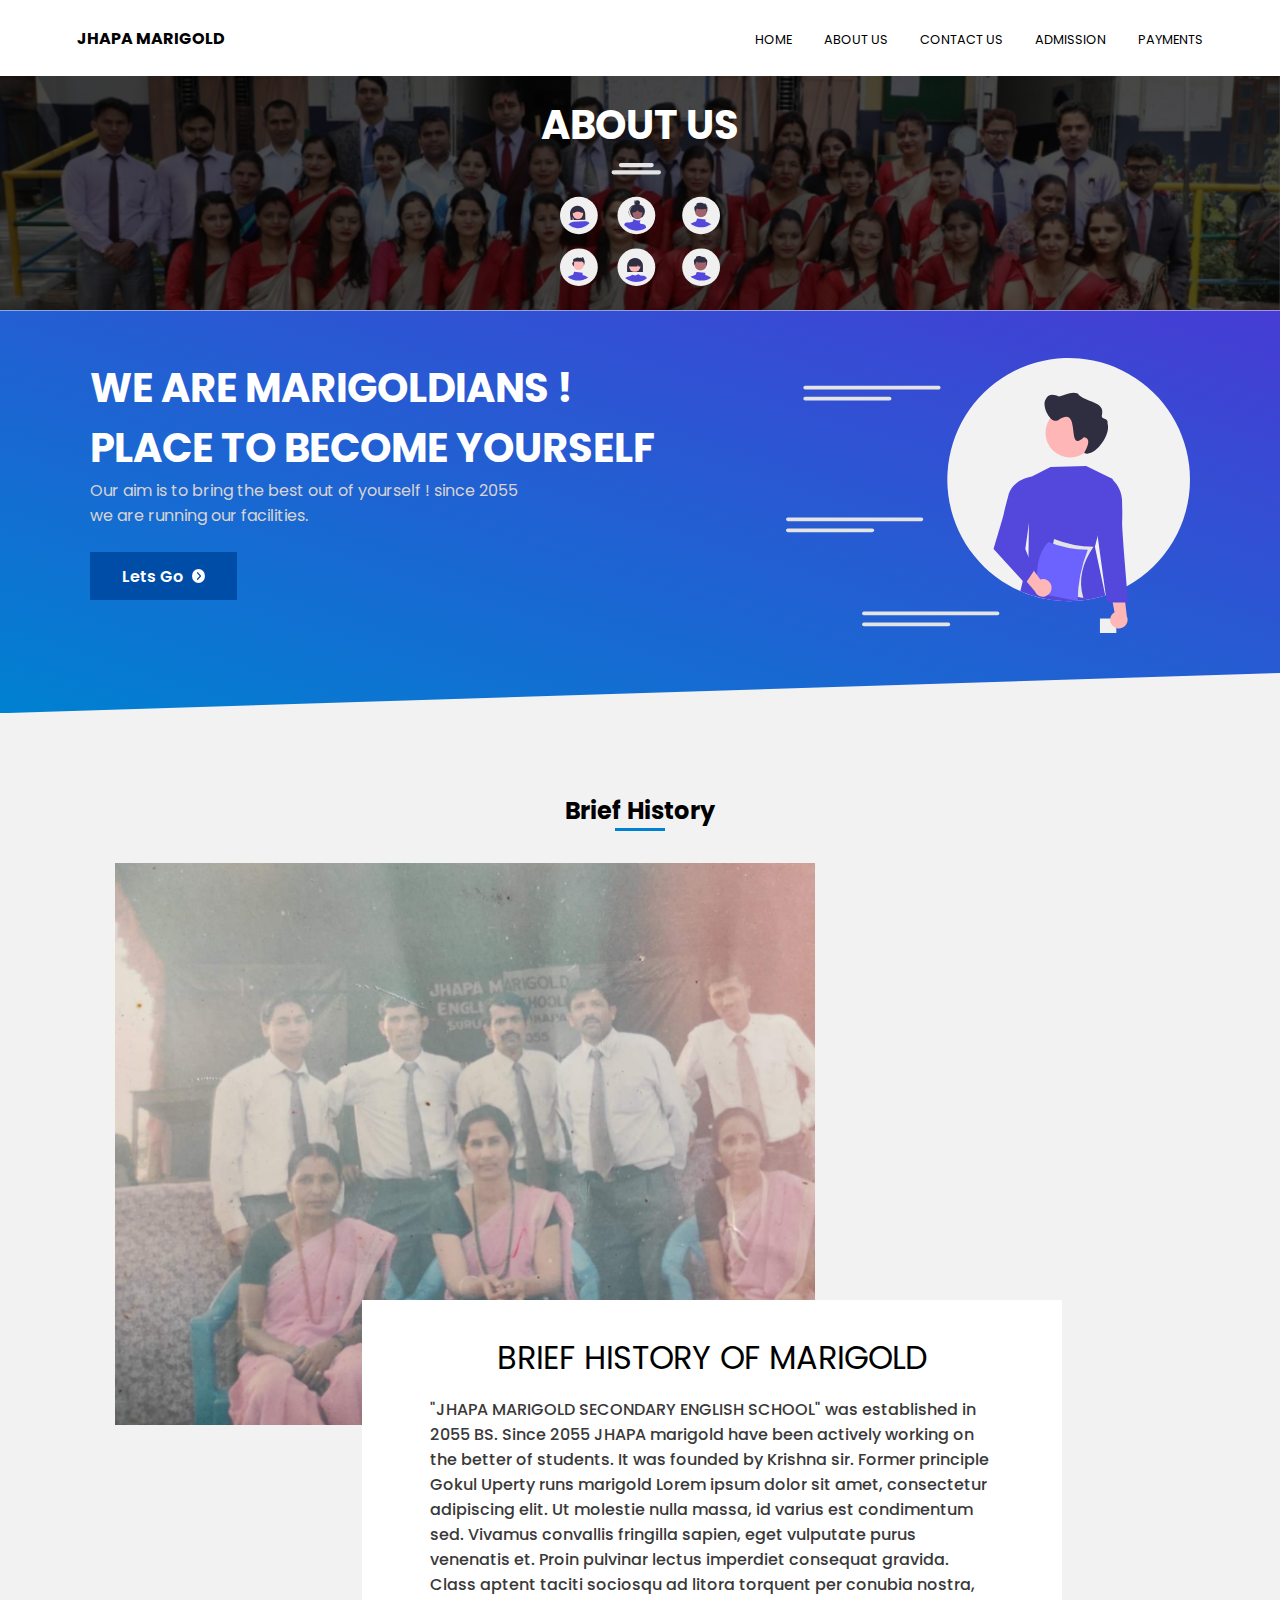
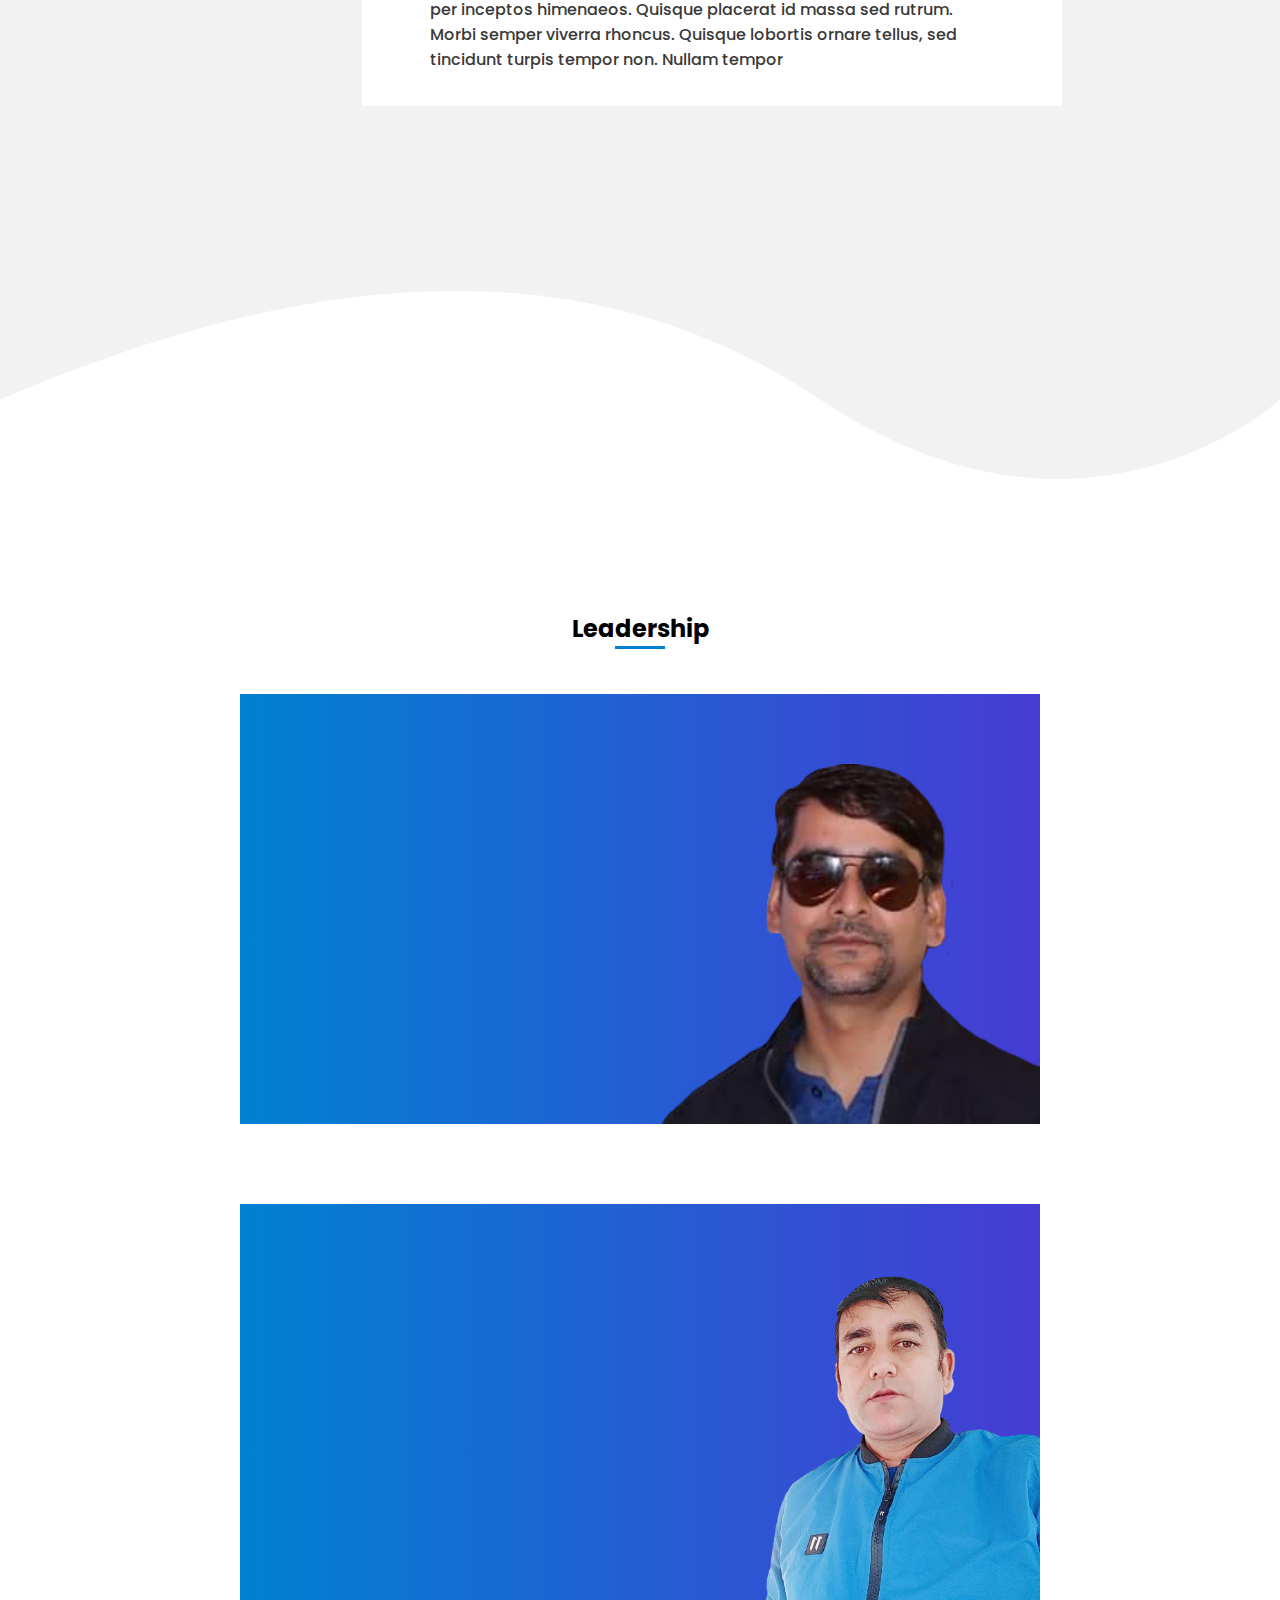
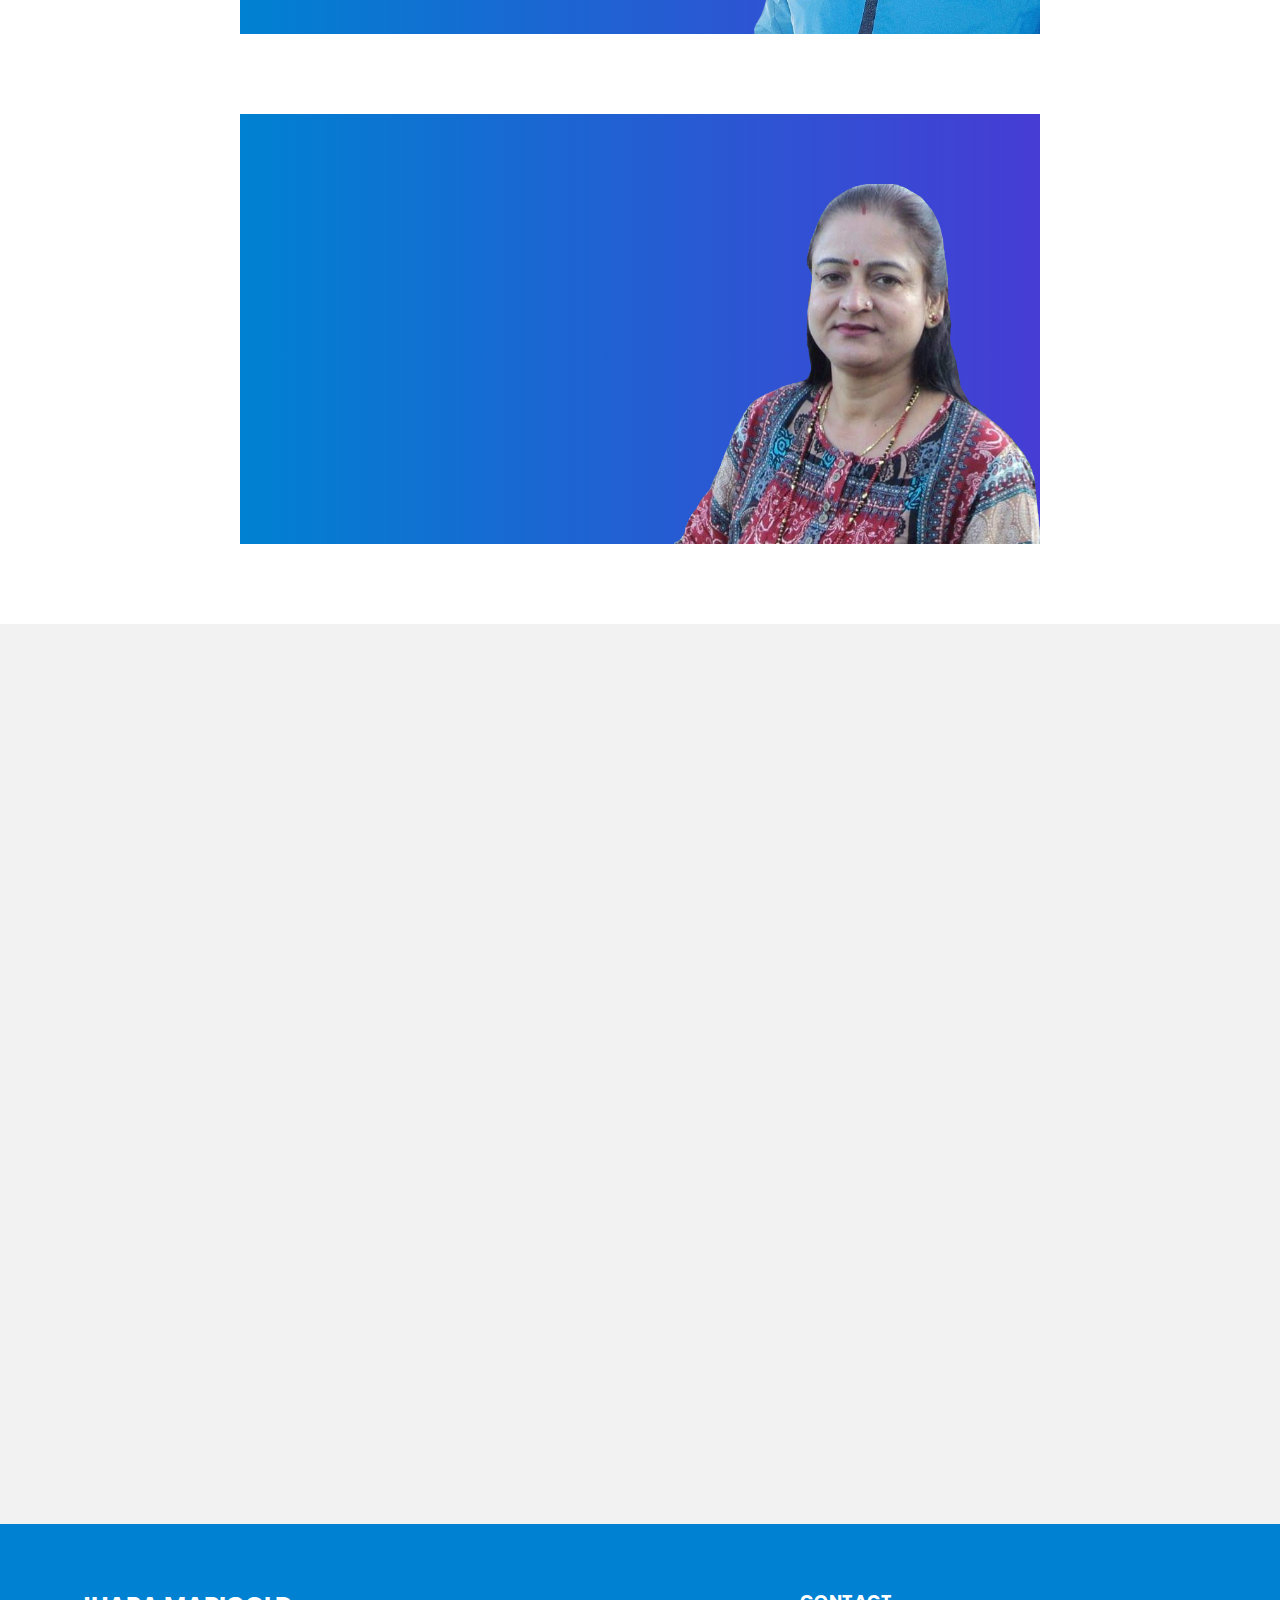
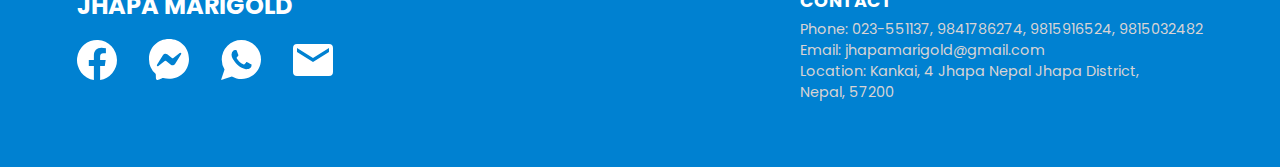
==== index.html @ c0fc7cf8 "Rename about.html to index.html" ====
<!DOCTYPE html>
<html lang="en">

<head>
    <meta charset="UTF-8">
    <meta http-equiv="X-UA-Compatible" content="IE=edge">
    <meta name="viewport" content="width=device-width, initial-scale=1.0">
    <title>JHAPA MARIGOLD SECONDDARY ENGLISH SCHOOL</title>
    <link href="https://fonts.googleapis.com/css2?family=Poppins:wght@100;300;400;500;600;700;900&display=swap" rel="stylesheet">
    <link href="https://fonts.googleapis.com/css2?family=Barlow:wght@100;400;500;600;700;800;900&display=swap" rel="stylesheet">
    <link rel="stylesheet" href="https://unpkg.com/aos@next/dist/aos.css" />
    <link rel="stylesheet" href="about.css">
</head>

<body>
    <header>
        <nav>
            <span><a class="logo" href="index.html">JHAPA MARIGOLD</a></span>
            <div class="ham-burger-container">
                <img class="ham-burger" src="images/hamBurger.svg" alt="">
            </div>
            <div class="nav-menu">
                <img class="nav-menu-cross" src="images/cross.svg " alt="">
                <div class="nav-menu-links">
                    <ul>
                        <li>
                            <a href="https://webboy7.github.io/home/">HOME</a>
                        </li>
                        <li>
                            <a id="about" href="#nowhere">ABOUT US</a>
                        </li>
                        <li>
                            <a href="#nowhere">CONTACT US</a>
                        </li>
                        <li>
                            <a href="#nowhere">ADMISSION</a>
                        </li>
                        <li>
                            <a href="#nowhere">PAYMENTS</a>
                        </li>
                    </ul>
                </div>
            </div>
            <div class="nav-links">
                <ul>
                    <li>
                        <a href="https://webboy7.github.io/home/">HOME</a>
                    </li>
                    <li>
                        <a href="#nowhere">ABOUT US</a>
                    </li>
                    <li>
                        <a href="#nowhere">CONTACT US</a>
                    </li>
                    <li>
                        <a href="#nowhere">ADMISSION</a>
                    </li>
                    <li>
                        <a href="#nowhere">PAYMENTS</a>
                    </li>
                </ul>
            </div>
        </nav>
    </header>
    <div class="header-content">
        <h1>ABOUT US</h1>
        <img src="images/headerIMG.svg" alt="">
    </div>

    <main>
        <img data-aos="fade-right" data-aos-delay="400" src="images/hero-image.svg" alt="">
        <div class="hero-content">
            <h1>WE ARE MARIGOLDIANS ! <br> PLACE TO BECOME YOURSELF</h1>
            <p> Our aim is to bring the best out of yourself ! since 2055 we are running our facilities.</p>
            <div class="hero-btn">
                <a href="https://webboy7.github.io/home/">Lets Go  <img src="images/arrow-dropright-circle.svg" alt=""></a>
            </div>
        </div>
    </main>
    <!-- history -->
    <div class="history">
        <h1>Brief History</h1>
        <div class="history-content-wrapper">
            <img src="images/old-photo.jpg" alt="">
            <div class="history-text-wrapper">
                <h1>BRIEF HISTORY OF MARIGOLD</h1>
                <p>"JHAPA MARIGOLD SECONDARY ENGLISH SCHOOL" was established in 2055 BS. Since 2055 JHAPA marigold have been actively working on the better of students. It was founded by Krishna sir. Former principle Gokul Uperty runs marigold Lorem ipsum
                    dolor sit amet, consectetur adipiscing elit. Ut molestie nulla massa, id varius est condimentum sed. Vivamus convallis fringilla sapien, eget vulputate purus venenatis et. Proin pulvinar lectus imperdiet consequat gravida. Class aptent
                    taciti sociosqu ad litora torquent per conubia nostra, per inceptos himenaeos. Quisque placerat id massa sed rutrum. Morbi semper viverra rhoncus. Quisque lobortis ornare tellus, sed tincidunt turpis tempor non. Nullam tempor </p>
            </div>
        </div>
    </div>
    <!-- leadership -->
    <div class="leadership">
        <img style="display: block;" width="100%" src="images/bg-wave.svg" alt="">
        <div class="leadership-content-wrapper">
            <h1>Leadership</h1>
            <div class="leaders">
                <div class="principal-card">
                    <h1 class="indicator">Tap to learn more</h1>
                    <div class="principal-content">
                        <h1>GOKUL UPERTY</h1>
                        <h2>School Principal</h2>
                        <P>"Hello my name is gokul uperty <br> I am the formal school principal<br> of jhapa marigold. "</P>
                        <div class="social-links">
                            <li>
                                <a target="_blank" href="https://www.facebook.com/gokul.uprerty"><img src="images/facebook.svg" alt=""></a>
                            </li>
                            <li>
                                <a target="_blank" href="https://www.messenger.com/t/100001960682643"><img src="images/messenger.svg" alt=""></a>
                            </li>
                            <li>
                                <a href=""><img src="images/email.svg" alt=""></a>
                            </li>

                        </div>
                    </div>
                    <img height="250rem" src="images/gokul.png" alt="">
                </div>

                <div class="coOrdinator-card">
                    <h1 class="indicator">Tap to learn more</h1>
                    <div class="coOrdinator-content">
                        <h1>BENU PD UPERTY</h1>
                        <h2>School Co-ordinator</h2>
                        <P>"Hello my name is benu prasad uperty <br> I am the formal school co-ordinator <br> of jhapa marigold. "</P>
                        <div class="social-links">
                            <li>
                                <a target="_blank" href="https://www.facebook.com/benuprasad.upreti"><img src="images/facebook.svg" alt=""></a>
                            </li>
                            <li>
                                <a target="_blank" href="https://www.messenger.com/t/100001781277981"><img src="images/messenger.svg" alt=""></a>
                            </li>
                            <li>
                                <a href=""><img src="images/email.svg" alt=""></a>
                            </li>

                        </div>
                    </div>
                    <img height="250rem" src="images/benu.png" alt="">
                </div>

                <div class="incharge-card">
                    <h1 class="indicator">Tap to learn more</h1>
                    <div class="incharge-content">
                        <h1>RENUKA MAINALI</h1>
                        <h2>School Secondary Incharge</h2>
                        <P>"Hello my name is renuka mainali <br> I am the formal school secondary incharge <br> of jhapa marigold. "</P>
                        <div class="social-links">
                            <li>
                                <a target="_blank" href="https://www.facebook.com/renuka.mainali"><img src="images/facebook.svg" alt=""></a>
                            </li>
                            <li>
                                <a target="_blank" href="https://www.messenger.com/t/100006975482973"><img src="images/messenger.svg" alt=""></a>
                            </li>
                            <li>
                                <a href=""><img src="images/email.svg" alt=""></a>
                            </li>

                        </div>
                    </div>
                    <img height="250rem" src="images/renuka.png" alt="">
                </div>
            </div>
        </div>
    </div>
    <!-- footer -->
    <footer>
        <img class="mountain1" data-aos="fade-up" width="100%" src="images/mountain1.svg" alt="">
        <img class="mountain2" data-aos="fade-up" width="100%" src="images/mountain2.svg" alt="">
    </footer>
    <div class="footer-link-container">
        <div class="footer-links">
            <h1 class="footer-logo">JHAPA MARIGOLD</h1>
            <ul>
                <li>
                    <a target="_blank" href="https://www.facebook.com/jhapamarigold.np/"><img src="images/facebook.svg" alt=""></a>
                </li>
                <li>
                    <a target="_blank" href="https://www.messenger.com/t/1639116779661746"><img src="images/messenger.svg" alt=""></a>
                </li>
                <li>
                    <a target="_blank" href="https://api.whatsapp.com/send?phone=9779815916524&app=facebook&entry_point=page_cta"><img src="images/whatsapp.svg" alt=""></a>
                </li>
                <li>
                    <a href="mailto:jhapamarigold@gmail.com" target="_top"><img src="images/email.svg" alt=""></a>
                </li>
            </ul>
        </div>
        <div class="footer-contact-info">
            <h1>CONTACT</h1>
            <p>Phone: 023-551137, 9841786274, 9815916524, 9815032482</p>
            <p>Email: jhapamarigold@gmail.com</p>
            <p>Location: Kankai, 4 Jhapa Nepal Jhapa District,</p>
            <p> Nepal, 57200</p>
        </div>
    </div>
    <script src="about.js"></script>
    <script src="https://unpkg.com/aos@next/dist/aos.js"></script>
    <script>
        AOS.init();
    </script>
</body>

</html>
---- about.css ----
body {
    background: #F2F2F2;
}

* {
    padding: 0;
    margin: 0;
    -webkit-box-sizing: border-box;
    box-sizing: border-box;
    font-family: "Poppins";
}

li {
    list-style: none;
}

a {
    text-decoration: none;
}

header {
    width: 100%;
    padding: 2% 6%;
    font-family: var(--font-family-p);
    position: fixed;
    top: 0;
    z-index: 1000;
    -webkit-transition: 300ms;
    transition: 300ms;
    background: white;
}

@media (min-width: 200px) and (max-width: 950px) {
    header {
        padding: 3% 7%;
    }
}

@media (min-width: 950px) {
    header {
        -webkit-transition: 300ms;
        transition: 300ms;
        position: fixed;
        top: 0;
        right: 0;
        left: 0;
        z-index: 1000;
    }
}

nav {
    display: -webkit-box;
    display: -ms-flexbox;
    display: flex;
    -webkit-box-align: center;
    -ms-flex-align: center;
    align-items: center;
    -webkit-box-pack: justify;
    -ms-flex-pack: justify;
    justify-content: space-between;
}

.logo {
    color: black;
    font-weight: bold;
    font-size: .7rem;
}

@media (min-width: 600px) {
    .logo {
        font-size: .9rem;
    }
}

@media (min-width: 800px) {
    .logo {
        font-size: 1rem;
    }
}

.ham-burger-container {
    width: -webkit-max-content;
    width: -moz-max-content;
    width: max-content;
}

.ham-burger {
    width: 2rem;
}

@media (min-width: 950px) {
    .ham-burger-container {
        display: none;
    }
}

.nav-menu {
    position: fixed;
    inset: 0;
    width: 100%;
    height: 100vh;
    background: white;
    opacity: 0;
    pointer-events: none;
    -webkit-transition: 500ms;
    transition: 500ms;
    z-index: 1000;
}

.nav-menu-cross {
    float: right;
}

.nav-menu-links {
    text-align: center;
    width: 100%;
    height: 100%;
    display: -ms-grid;
    display: grid;
    place-items: center;
}

.nav-menu li {
    margin-bottom: 1rem;
}

.nav-menu li a {
    color: black;
}

#about {
    color: #0081D1;
}

.nav-links {
    display: none;
}

@media (min-width: 950px) {
    .nav-links {
        display: initial;
    }
    .nav-links ul {
        display: -webkit-box;
        display: -ms-flexbox;
        display: flex;
        -webkit-box-align: center;
        -ms-flex-align: center;
        align-items: center;
        gap: 2rem;
    }
    .nav-links ul li a {
        font-size: .7rem;
        color: black;
        position: relative;
    }
    .nav-links ul li a::after {
        content: "";
        position: absolute;
        background: black;
        bottom: 0;
        left: 0;
        right: 0;
        top: 100%;
        width: 100%;
        height: 3px;
        border-radius: 15px;
        -webkit-transform-origin: center;
        transform-origin: center;
        -webkit-transform: scale(0);
        transform: scale(0);
        -webkit-transition: 200ms;
        transition: 200ms;
    }
    .nav-links ul li a:hover::after {
        -webkit-transform: scale(1);
        transform: scale(1);
    }
}

@media (min-width: 1100px) {
    .nav-links ul li a {
        font-size: .8rem;
        color: black;
    }
}

.header-content {
    width: 100%;
    display: -webkit-box;
    display: -ms-flexbox;
    display: flex;
    -webkit-box-orient: vertical;
    -webkit-box-direction: normal;
    -ms-flex-direction: column;
    flex-direction: column;
    -webkit-box-align: center;
    -ms-flex-align: center;
    align-items: center;
    -webkit-box-pack: center;
    -ms-flex-pack: center;
    justify-content: center;
    background-image: -webkit-gradient(linear, left bottom, left top, from(rgba(0, 0, 0, 0.7)), to(rgba(0, 0, 0, 0.7))), url(images/teacher.png);
    background-image: linear-gradient(to top, rgba(0, 0, 0, 0.7), rgba(0, 0, 0, 0.7)), url(images/teacher.png);
    background-repeat: no-repeat;
    background-size: cover;
    background-position: top;
    padding: 5rem 0;
    height: 15rem;
    margin-top: 6.5%;
}

@media (min-width: 1050px) {
    .header-content {
        margin-top: 5.5%;
    }
}

@media (min-width: 1820px) {
    .header-content {
        margin-top: 5%;
    }
}

.header-content>h1 {
    font-family: var(--font-family-p);
    color: white;
    font-size: 1.3rem;
    margin-bottom: .5rem;
}

.header-content>img {
    width: 8rem;
}

@media (min-width: 600px) {
    .header-content>h1 {
        font-size: 2rem;
    }
    .header-content>img {
        width: 9rem;
    }
}

@media (min-width: 1000px) {
    .header-content>h1 {
        font-size: 2.5rem;
    }
    .header-content>img {
        width: 10rem;
    }
}

main {
    text-align: center;
    padding: 3rem 6% 5rem 6%;
    background: -webkit-gradient(linear, left bottom, right top, from(#0081D1), to(#463CD4));
    background: linear-gradient(to right top, #0081D1, #463CD4);
    -webkit-clip-path: polygon(0 0, 100% 0, 100% 90%, 0% 100%);
    clip-path: polygon(0 0, 100% 0, 100% 90%, 0% 100%);
}

main>img {
    width: 15rem;
}

.hero-content {
    margin-top: 1rem;
    width: 100%;
    display: -webkit-box;
    display: -ms-flexbox;
    display: flex;
    -webkit-box-orient: vertical;
    -webkit-box-direction: normal;
    -ms-flex-direction: column;
    flex-direction: column;
    -webkit-box-align: center;
    -ms-flex-align: center;
    align-items: center;
}

.hero-content>h1 {
    color: white;
}

.hero-content>p {
    color: #D8D4D4;
    font-size: .9rem;
    max-width: 450px;
}

@media (min-width: 1150px) {
    .hero-content>h1 {
        font-size: 2.5rem;
    }
    .hero-content>p {
        font-size: 1rem;
    }
}

@media (min-width: 400px) {
    main>img {
        width: 20rem;
    }
}

.hero-btn {
    margin-top: 1.5rem;
}

.hero-btn>a {
    color: white;
    font-weight: 600;
    padding-right: .5rem;
    background: #004DA7;
    padding: .7rem 2rem;
    display: -webkit-box;
    display: -ms-flexbox;
    display: flex;
    -webkit-box-align: center;
    -ms-flex-align: center;
    align-items: center;
    -webkit-box-pack: center;
    -ms-flex-pack: center;
    justify-content: center;
}

.hero-btn>a>img {
    -webkit-transition: 200ms;
    transition: 200ms;
    padding-left: .5rem;
}

.hero-btn:hover>a>img {
    -webkit-transform: translateX(0.5rem);
    transform: translateX(0.5rem);
}

@media (min-width: 950px) {
    main {
        padding: 3rem 7% 5rem 7%;
        text-align: start;
        display: -webkit-box;
        display: -ms-flexbox;
        display: flex;
        -webkit-box-orient: horizontal;
        -webkit-box-direction: reverse;
        -ms-flex-direction: row-reverse;
        flex-direction: row-reverse;
        -webkit-box-pack: justify;
        -ms-flex-pack: justify;
        justify-content: space-between;
        -webkit-box-align: start;
        -ms-flex-align: start;
        align-items: flex-start;
    }
    .hero-content {
        margin-top: 0;
        -webkit-box-align: start;
        -ms-flex-align: start;
        align-items: flex-start;
    }
    main>img {
        width: 40rem;
    }
}

.history {
    margin-top: 5rem;
}

.history>h1 {
    text-align: center;
    font-size: 1rem;
    position: relative;
}

.history>h1::after {
    content: "";
    position: absolute;
    background: #0081D1;
    border: 150px;
    width: 50px;
    height: 3px;
    bottom: 0;
    left: 50%;
    top: 100%;
    -webkit-transform: translate(-50%, 0);
    transform: translate(-50%, 0);
}

@media (min-width: 700px) {
    .history>h1 {
        font-size: 1.5rem;
    }
}

.history-content-wrapper {
    margin-top: 35px;
    padding: 0 6%;
    display: -webkit-box;
    display: -ms-flexbox;
    display: flex;
    -webkit-box-orient: vertical;
    -webkit-box-direction: normal;
    -ms-flex-direction: column;
    flex-direction: column;
    -webkit-box-align: center;
    -ms-flex-align: center;
    align-items: center;
    width: 100%;
}

.history-content-wrapper>img {
    max-width: 400px;
}

.history-text-wrapper {
    margin-top: 35px;
    background: white;
    padding: 3% 6%;
    max-width: 700px;
}

.history-text-wrapper>h1 {
    text-align: center;
    font-weight: 400;
}

.history-text-wrapper>p {
    font-weight: 500;
    margin-top: 15px;
    color: #3A3939;
}

@media (min-width: 850px) {
    .history-content-wrapper>img {
        max-width: 500px;
        -webkit-transform: translatex(-25%);
        transform: translatex(-25%);
    }
    .history-text-wrapper {
        -webkit-transform: translate(4.5rem, -10rem);
        transform: translate(4.5rem, -10rem);
    }
}

@media (min-width: 1200px) {
    .history-content-wrapper>img {
        max-width: 700px;
    }
    .history-text-wrapper {
        left: 35%;
        top: 25rem;
    }
}

.leadership-content-wrapper {
    background: #fff;
    padding-bottom: 5rem;
}

.leadership>h1 {
    text-align: center;
}

.leadership-content-wrapper>h1 {
    text-align: center;
    font-size: 1rem;
    position: relative;
}

.leadership-content-wrapper>h1::after {
    content: "";
    position: absolute;
    background: #0081D1;
    border: 150px;
    width: 50px;
    height: 3px;
    bottom: 0;
    left: 50%;
    top: 100%;
    -webkit-transform: translate(-50%, 0);
    transform: translate(-50%, 0);
}

@media (min-width: 700px) {
    .leadership-content-wrapper>h1 {
        font-size: 1.5rem;
    }
}

.leaders {
    display: -webkit-box;
    display: -ms-flexbox;
    display: flex;
    -webkit-box-align: center;
    -ms-flex-align: center;
    align-items: center;
    margin-top: 3rem;
    -webkit-box-orient: vertical;
    -webkit-box-direction: normal;
    -ms-flex-direction: column;
    flex-direction: column;
}

.coOrdinator-card,
.incharge-card {
    margin-top: 5rem;
}

.coOrdinator-card,
.principal-card,
.incharge-card {
    background: -webkit-gradient(linear, left top, right top, from(#0081D1), to(#463CD4));
    background: linear-gradient(to right, #0081D1, #463CD4);
    position: relative;
    padding: 40px;
}

@media (max-width: 300px) {
    .coOrdinator-card,
    .principal-card .incharge-card {
        height: 600px;
    }
}

@media (min-width: 300px) {
    .coOrdinator-card,
    .principal-card,
    .incharge-card {
        height: 500px;
    }
}

@media (min-width: 400px) {
    .coOrdinator-card,
    .principal-card,
    .incharge-card {
        height: 450px;
    }
}

@media (min-width: 800px) {
    .coOrdinator-card,
    .principal-card,
    .incharge-card {
        width: 600px;
        height: 350px;
    }
}

@media (min-width: 1000px) {
    .coOrdinator-card,
    .principal-card,
    .incharge-card {
        width: 800px;
        height: 430px;
    }
}

@media (min-width: 1600px) {
    .coOrdinator-card,
    .principal-card,
    .incharge-card {
        width: 1000px;
        height: 400px;
    }
}

.indicator {
    font-size: .9rem;
    position: absolute;
    top: 30%;
    left: 50%;
    -webkit-transform: translate(-50%, -30%);
    transform: translate(-50%, -30%);
    color: white;
    opacity: .8;
    font-weight: 400;
    z-index: 100;
}

@media (min-width: 1000px) {
    .indicator {
        display: none;
    }
}

.coOrdinator-card>img,
.principal-card>img,
.incharge-card>img {
    position: absolute;
    right: 0;
    bottom: 0;
}

.coOrdinator-content,
.principal-content,
.incharge-content {
    opacity: 0;
    -webkit-transition: 200ms;
    transition: 200ms;
}

.coOrdinator-content>*,
.principal-content>*,
.incharge-content>* {
    color: white;
}

.coOrdinator-content>h1,
.principal-content>h1,
.incharge-content>h1 {
    line-height: 30px;
}

.coOrdinator-content>h2,
.principal-content>h2,
.incharge-content>h2 {
    font-size: 1rem;
}

.coOrdinator-content>p,
.principal-content>p,
.incharge-content>p {
    margin-top: 10px;
}

@media (min-width: 1000px) {
    .coOrdinator-content>h1,
    .principal-content>h1,
    .incharge-content>h1 {
        font-size: 3rem;
        line-height: 50px;
    }
    .coOrdinator-content>h2,
    .principal-content>h2,
    .incharge-content>h2 {
        font-size: 1.5rem;
    }
    .coOrdinator-content>p,
    .principal-content>p,
    .incharge-content>p {
        font-size: 1.1rem;
    }
}

@media (min-width: 1600px) {
    .coOrdinator-content>h1,
    .principal-content>h1,
    .incharge-content>h1 {
        font-size: 3.5rem;
        line-height: 60px;
    }
    .coOrdinator-content>h2,
    .principal-content>h2,
    .incharge-content>h2 {
        font-size: 2rem;
    }
    .coOrdinator-content>p,
    .principal-content>p,
    .incharge-content>p {
        font-size: 1.5rem;
    }
}

.social-links {
    -ms-flex-item-align: end;
    align-self: flex-end;
    margin-top: 20px;
    display: -webkit-box;
    display: -ms-flexbox;
    display: flex;
    -webkit-box-align: center;
    -ms-flex-align: center;
    align-items: center;
    gap: .5rem;
}

.social-links>li>a>img {
    width: 1.5rem;
}

@media (min-width: 1000px) {
    .social-links {
        gap: 1rem;
    }
    .social-links>li>a>img {
        width: 2rem;
    }
}

.coOrdinator-card>img,
.principal-card>img,
.incharge-card>img {
    -webkit-transition: 200ms;
    transition: 200ms;
}

.coOrdinator-card:hover>img,
.principal-card:hover>img,
.incharge-card:hover>img {
    height: 270px;
}

@media (min-width: 800px) {
    .coOrdinator-card:hover>img,
    .principal-card:hover>img,
    .incharge-card:hover>img {
        height: 330px;
    }
}

@media (min-width: 1000px) {
    .coOrdinator-card:hover>img,
    .principal-card:hover>img,
    .incharge-card:hover>img {
        height: 400px;
    }
    .coOrdinator-card>img,
    .principal-card>img,
    .incharge-card>img {
        height: 360px;
    }
}

.coOrdinator-card:hover .coOrdinator-content,
.principal-card:hover .principal-content,
.incharge-card:hover .incharge-content {
    opacity: 1;
}

.coOrdinator-card:hover .indicator,
.principal-card:hover .indicator,
.incharge-card:hover .indicator {
    display: none;
}

footer {
    overflow: hidden;
    position: relative;
    z-index: 100;
    height: 30vh;
}

@media (min-width: 550px) {
    footer {
        height: 40vh;
    }
}

@media (min-width: 740px) {
    footer {
        height: 50vh;
    }
}

@media (min-width: 950px) {
    footer {
        height: 100vh;
    }
}

@media (min-width: 300px) and (orientation: landscape) {
    footer {
        height: 100vh;
    }
}

.mountain1,
.mountain2 {
    position: absolute;
    bottom: 0;
    left: 0;
    width: 100vw;
}

footer ul {
    position: absolute;
    bottom: 3rem;
    z-index: 100;
    width: 100%;
    display: -webkit-box;
    display: -ms-flexbox;
    display: flex;
    -webkit-box-align: center;
    -ms-flex-align: center;
    align-items: center;
    -webkit-box-pack: center;
    -ms-flex-pack: center;
    justify-content: center;
    gap: 2rem;
}

.footer-link-container {
    padding: 5% 6%;
    text-align: center;
    background: #0081D1;
}

.footer-logo {
    color: white;
    font-family: var(--font-family-p);
    font-size: 1rem;
}

.footer-link-container ul {
    margin-top: 1rem;
}

.footer-link-container ul li {
    margin-bottom: .5rem;
    font-family: var(--font-family-p);
}

.footer-link-container ul li a {
    color: white;
    font-size: .9rem;
    font-weight: 300;
}

.footer-contact-info {
    margin-top: 2rem;
}

.footer-contact-info>h1 {
    color: white;
    font-family: var(--font-family-p);
    font-size: 1rem;
    margin-bottom: 5px;
}

.footer-contact-info>p {
    font-family: var(--font-family-p);
    color: #D8D4D4;
    font-size: .8rem;
    font-weight: 400;
}

.footer-contact-info:nth-child(3) {
    margin-bottom: 2rem;
}

@media (min-width: 600px) {
    .footer-logo {
        font-size: 1.5rem;
    }
    .footer-contact-info>h1 {
        font-size: 1.1rem;
    }
    .footer-contact-info>p {
        font-family: var(--font-family-p);
        color: #D8D4D4;
        font-size: .9rem;
    }
}

@media (min-width: 930px) {
    .footer-link-container {
        display: -webkit-box;
        display: -ms-flexbox;
        display: flex;
        -webkit-box-pack: justify;
        -ms-flex-pack: justify;
        justify-content: space-between;
        -webkit-box-align: start;
        -ms-flex-align: start;
        align-items: flex-start;
    }
    .footer-contact-info {
        margin-top: 0;
    }
    .footer-logo {
        text-align: start;
        font-size: 1.5rem;
    }
    .footer-link-container ul {
        display: -webkit-box;
        display: -ms-flexbox;
        display: flex;
        gap: 2rem;
        font-size: .8rem;
        -webkit-box-pack: center;
        -ms-flex-pack: center;
        justify-content: center;
        -webkit-box-align: center;
        -ms-flex-align: center;
        align-items: center;
    }
    .footer-contact-info {
        text-align: start;
    }
}

.footer-link-container ul li a img {
    width: 2rem;
}

@media (min-width: 500px) {
    .footer-link-container ul li a img {
        width: 2.5rem;
    }
}

@media (min-width: 700px) {
    .footer-link-container ul li a img {
        width: 2.5rem;
    }
}
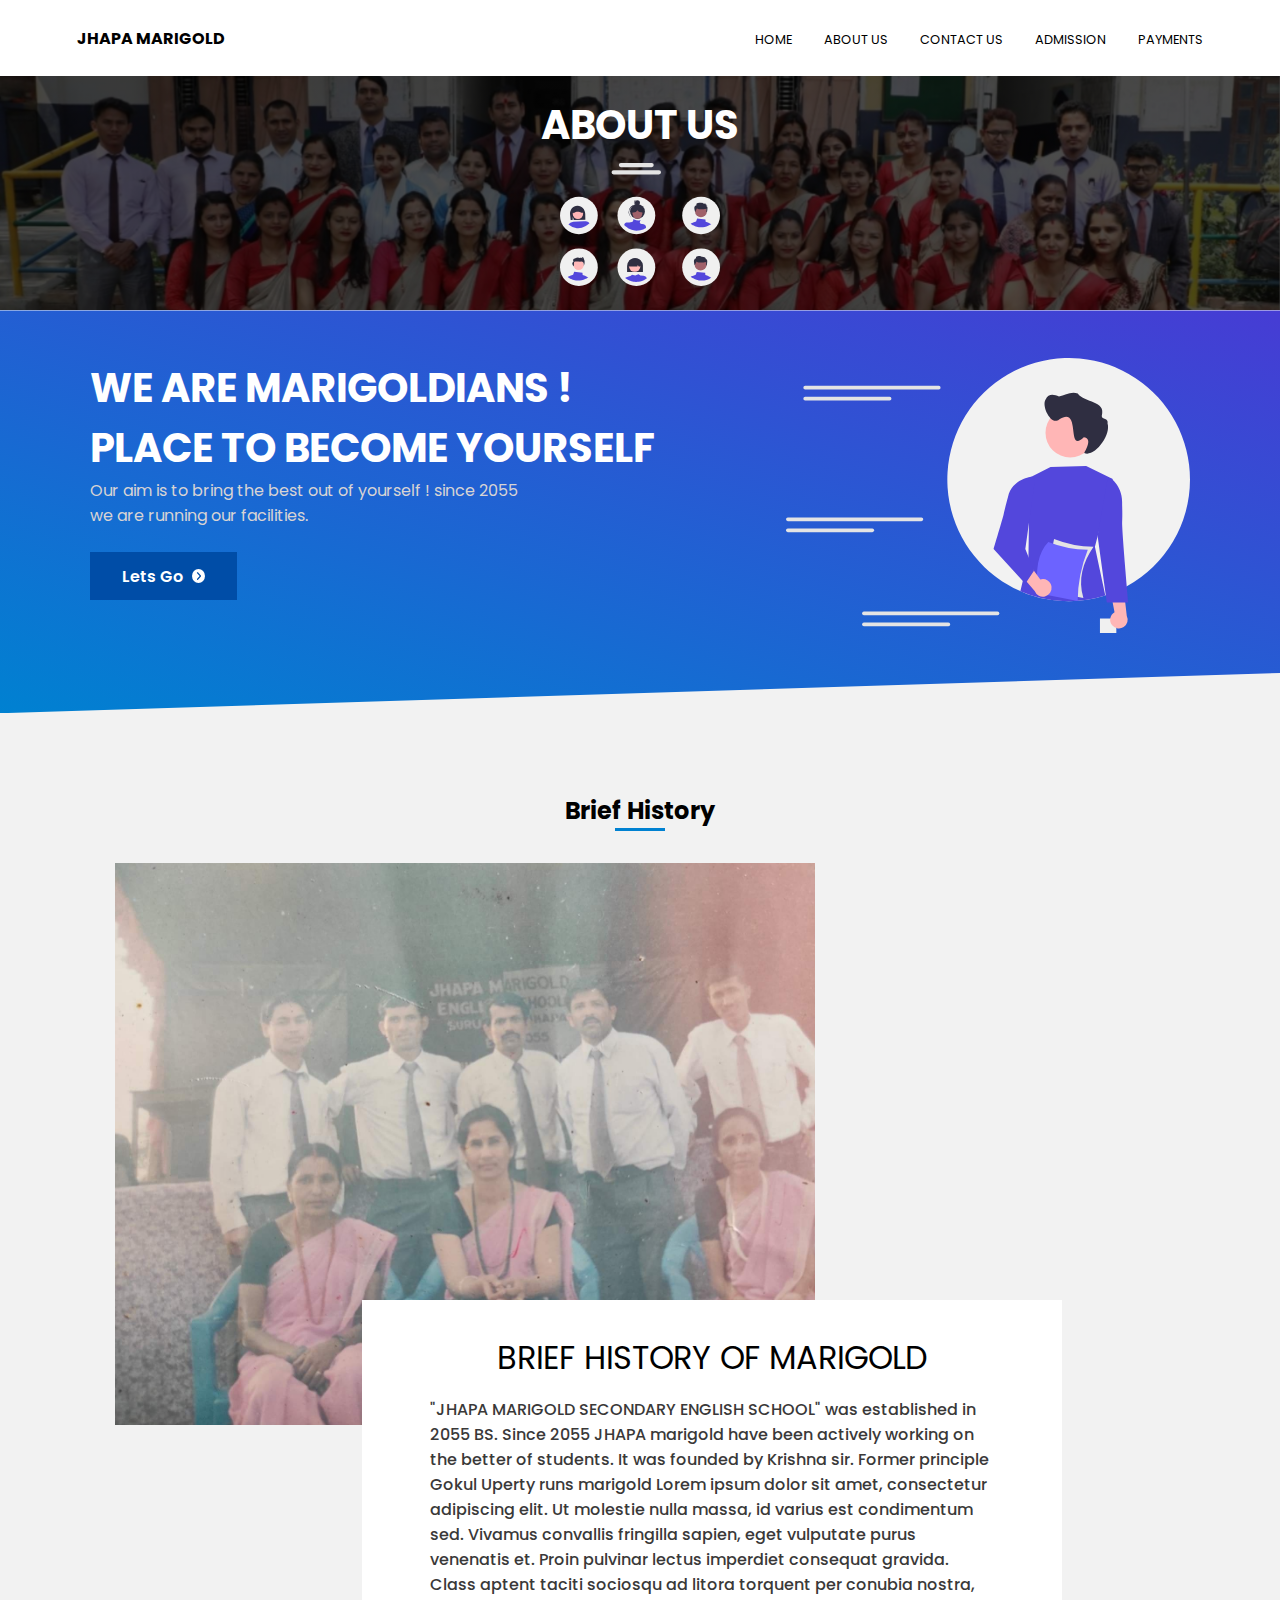
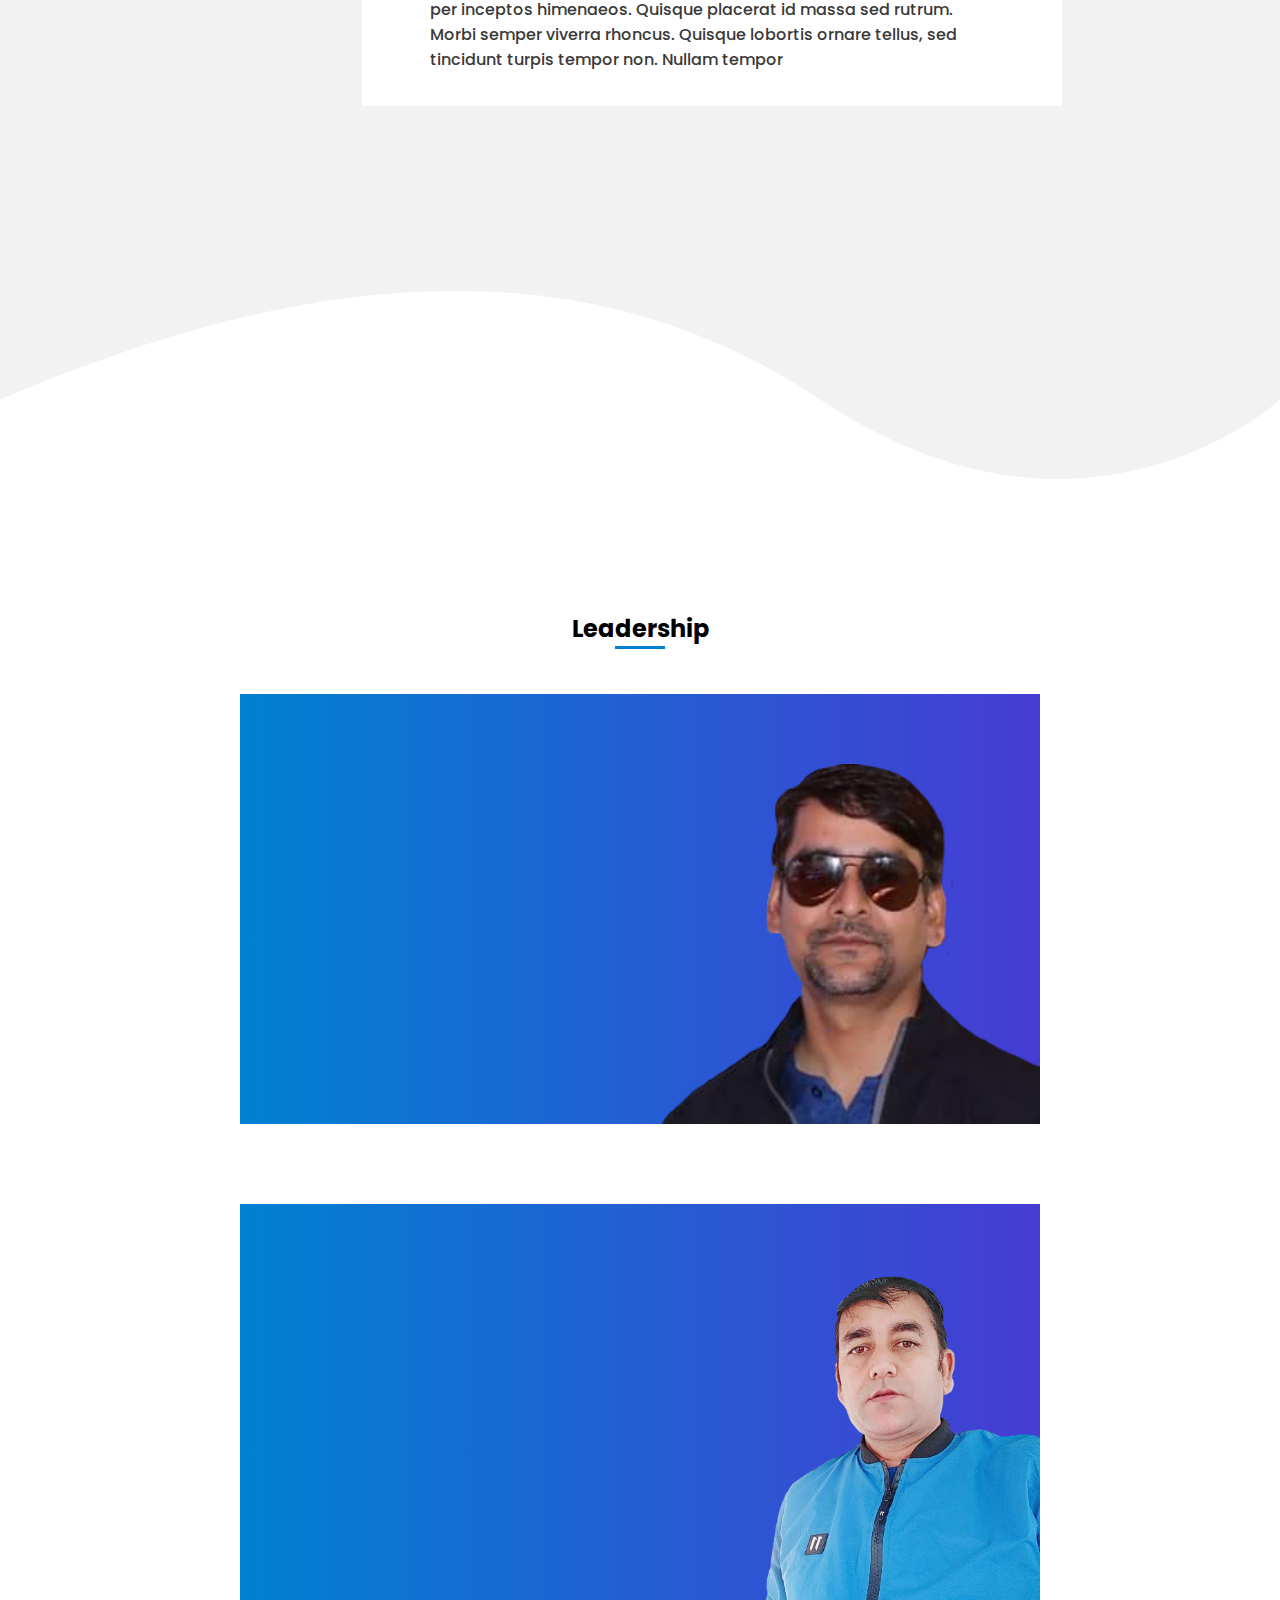
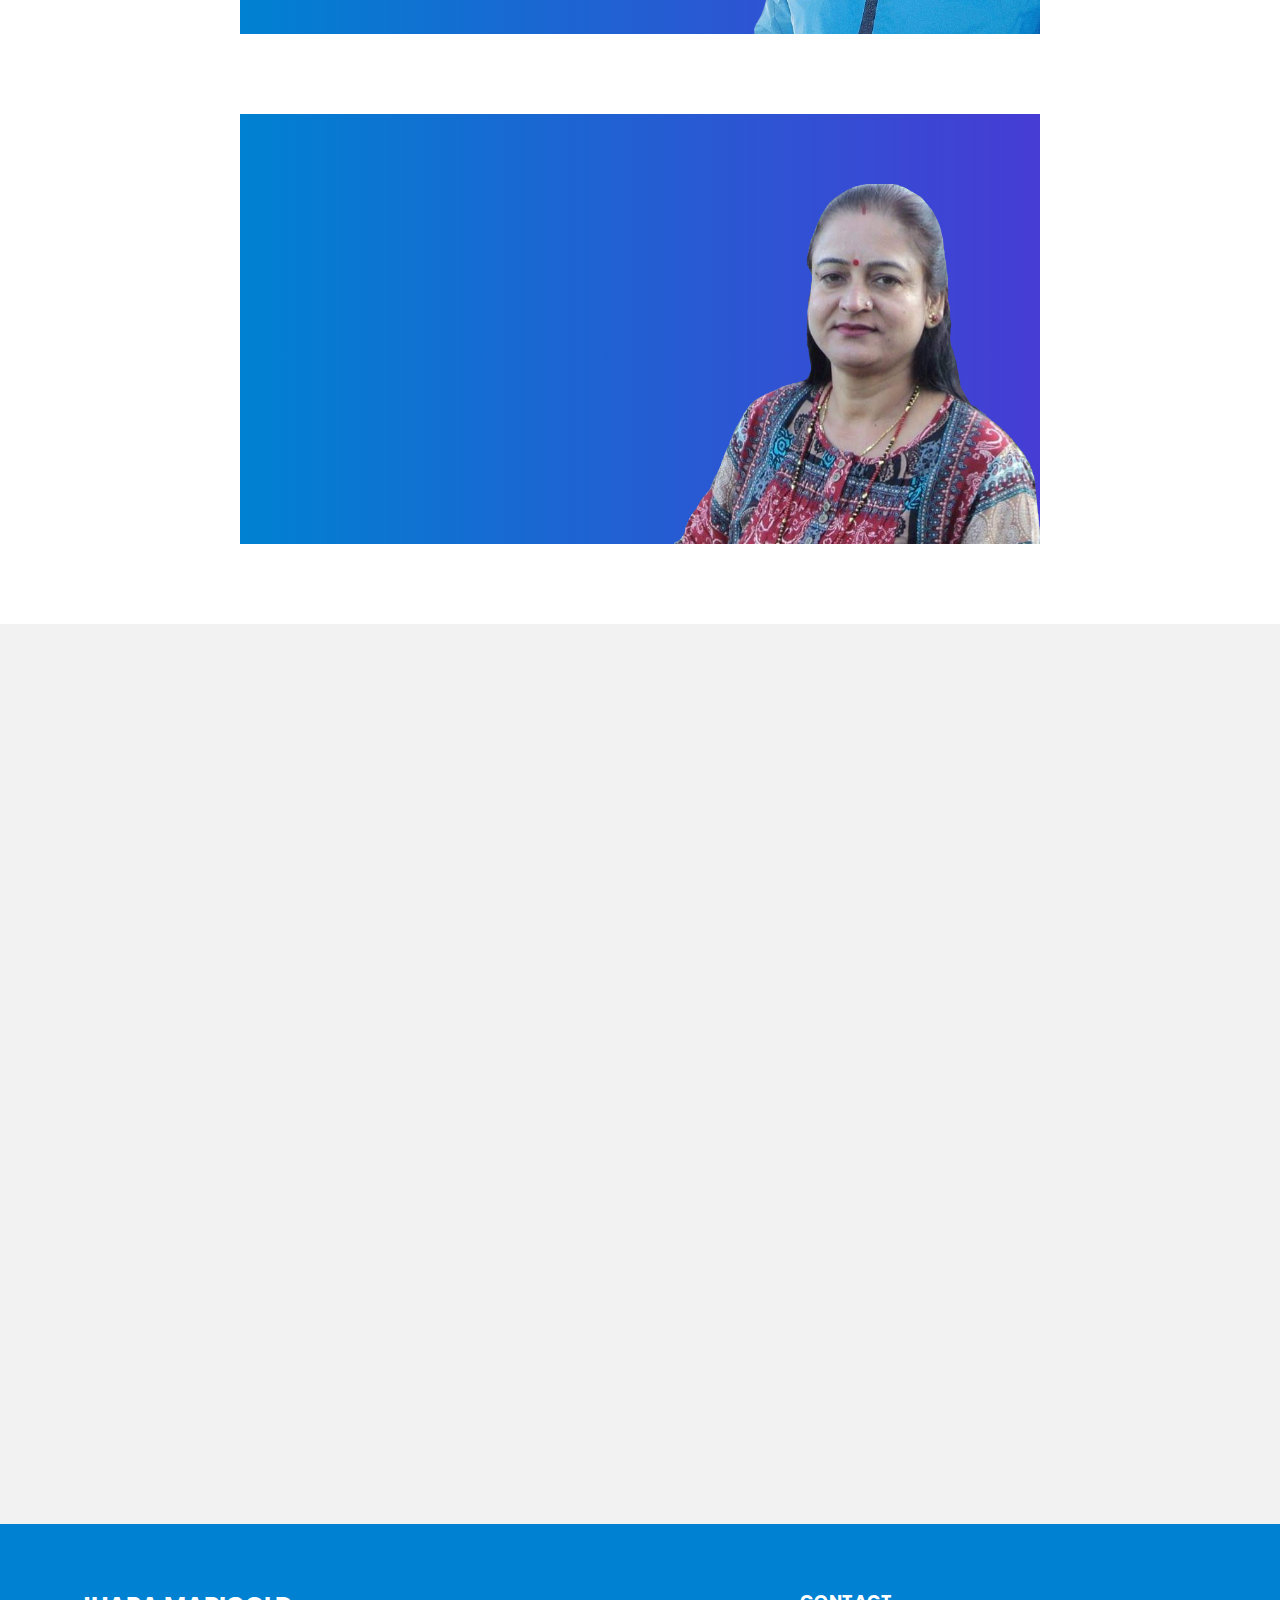
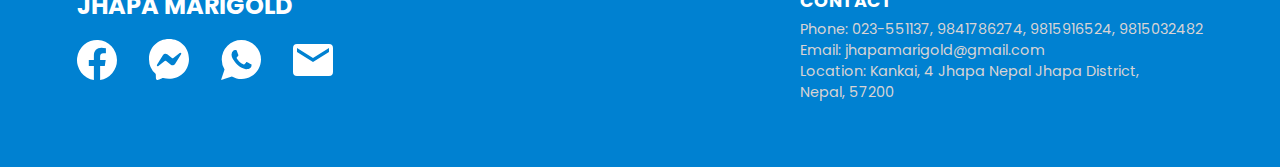
==== commit a784757a: "Update index.html" ====
--- a/index.html
+++ b/index.html
@@ -27,7 +27,7 @@
                             <a href="https://webboy7.github.io/home/">HOME</a>
                         </li>
                         <li>
-                            <a id="about" href="#nowhere">ABOUT US</a>
+                            <a id="about" href="https://webboy7.github.io/about/">ABOUT US</a>
                         </li>
                         <li>
                             <a href="#nowhere">CONTACT US</a>
@@ -47,7 +47,7 @@
                         <a href="https://webboy7.github.io/home/">HOME</a>
                     </li>
                     <li>
-                        <a href="#nowhere">ABOUT US</a>
+                        <a href="https://webboy7.github.io/about/">ABOUT US</a>
                     </li>
                     <li>
                         <a href="#nowhere">CONTACT US</a>
--- a/about.css
+++ b/about.css
@@ -1,910 +1,920 @@
 body {
-    background: #F2F2F2;
+  background: #F2F2F2;
 }
 
 * {
-    padding: 0;
-    margin: 0;
-    -webkit-box-sizing: border-box;
-    box-sizing: border-box;
-    font-family: "Poppins";
+  padding: 0;
+  margin: 0;
+  -webkit-box-sizing: border-box;
+          box-sizing: border-box;
+  font-family: "Poppins";
 }
 
 li {
-    list-style: none;
+  list-style: none;
 }
 
 a {
-    text-decoration: none;
+  text-decoration: none;
 }
 
 header {
-    width: 100%;
-    padding: 2% 6%;
-    font-family: var(--font-family-p);
+  width: 100%;
+  padding: 2% 6%;
+  font-family: var(--font-family-p);
+  position: fixed;
+  top: 0;
+  z-index: 1000;
+  -webkit-transition: 300ms;
+  transition: 300ms;
+  background: white;
+}
+
+@media (min-width: 200px) and (max-width: 950px) {
+  header {
+    padding: 3% 7%;
+  }
+}
+
+@media (min-width: 950px) {
+  header {
+    -webkit-transition: 300ms;
+    transition: 300ms;
     position: fixed;
     top: 0;
+    right: 0;
+    left: 0;
     z-index: 1000;
-    -webkit-transition: 300ms;
-    transition: 300ms;
-    background: white;
-}
-
-@media (min-width: 200px) and (max-width: 950px) {
-    header {
-        padding: 3% 7%;
-    }
+  }
+}
+
+nav {
+  display: -webkit-box;
+  display: -ms-flexbox;
+  display: flex;
+  -webkit-box-align: center;
+      -ms-flex-align: center;
+          align-items: center;
+  -webkit-box-pack: justify;
+      -ms-flex-pack: justify;
+          justify-content: space-between;
+}
+
+.logo {
+  color: black;
+  font-weight: bold;
+  font-size: .7rem;
+}
+
+@media (min-width: 600px) {
+  .logo {
+    font-size: .9rem;
+  }
+}
+
+@media (min-width: 800px) {
+  .logo {
+    font-size: 1rem;
+  }
+}
+
+.ham-burger-container {
+  width: -webkit-max-content;
+  width: -moz-max-content;
+  width: max-content;
+}
+
+.ham-burger {
+  width: 2rem;
 }
 
 @media (min-width: 950px) {
-    header {
-        -webkit-transition: 300ms;
-        transition: 300ms;
-        position: fixed;
-        top: 0;
-        right: 0;
-        left: 0;
-        z-index: 1000;
-    }
-}
-
-nav {
+  .ham-burger-container {
+    display: none;
+  }
+}
+
+.nav-menu {
+  position: fixed;
+  inset: 0;
+  width: 100%;
+  height: 100vh;
+  background: white;
+  opacity: 0;
+  pointer-events: none;
+  -webkit-transition: 500ms;
+  transition: 500ms;
+  z-index: 1000;
+}
+
+.nav-menu-cross {
+  float: right;
+}
+
+.nav-menu-links {
+  text-align: center;
+  width: 100%;
+  height: 100%;
+  display: -ms-grid;
+  display: grid;
+  place-items: center;
+}
+
+.nav-menu li {
+  margin-bottom: 1rem;
+}
+
+.nav-menu li a {
+  color: black;
+}
+
+#about {
+  color: #0081D1;
+}
+
+.nav-links {
+  display: none;
+}
+
+@media (min-width: 950px) {
+  .nav-links {
+    display: initial;
+  }
+  .nav-links ul {
     display: -webkit-box;
     display: -ms-flexbox;
     display: flex;
     -webkit-box-align: center;
-    -ms-flex-align: center;
-    align-items: center;
-    -webkit-box-pack: justify;
-    -ms-flex-pack: justify;
-    justify-content: space-between;
-}
-
-.logo {
+        -ms-flex-align: center;
+            align-items: center;
+    gap: 2rem;
+  }
+  .nav-links ul li a {
+    font-size: .7rem;
     color: black;
-    font-weight: bold;
-    font-size: .7rem;
+    position: relative;
+  }
+  .nav-links ul li a::after {
+    content: "";
+    position: absolute;
+    background: black;
+    bottom: 0;
+    left: 0;
+    right: 0;
+    top: 100%;
+    width: 100%;
+    height: 3px;
+    border-radius: 15px;
+    -webkit-transform-origin: center;
+            transform-origin: center;
+    -webkit-transform: scale(0);
+            transform: scale(0);
+    -webkit-transition: 200ms;
+    transition: 200ms;
+  }
+  .nav-links ul li a:hover::after {
+    -webkit-transform: scale(1);
+            transform: scale(1);
+  }
+}
+
+@media (min-width: 1100px) {
+  .nav-links ul li a {
+    font-size: .8rem;
+    color: black;
+  }
+}
+
+.header-content {
+  width: 100%;
+  display: -webkit-box;
+  display: -ms-flexbox;
+  display: flex;
+  -webkit-box-orient: vertical;
+  -webkit-box-direction: normal;
+      -ms-flex-direction: column;
+          flex-direction: column;
+  -webkit-box-align: center;
+      -ms-flex-align: center;
+          align-items: center;
+  -webkit-box-pack: center;
+      -ms-flex-pack: center;
+          justify-content: center;
+  background-image: -webkit-gradient(linear, left bottom, left top, from(rgba(0, 0, 0, 0.7)), to(rgba(0, 0, 0, 0.7))), url(images/teacher.png);
+  background-image: linear-gradient(to top, rgba(0, 0, 0, 0.7), rgba(0, 0, 0, 0.7)), url(images/teacher.png);
+  background-repeat: no-repeat;
+  background-size: cover;
+  background-position: top;
+  padding: 5rem 0;
+  height: 15rem;
+  margin-top: 6.5%;
+}
+
+.header-content>img {
+    display: inline-block;
+}
+
+@media (min-width: 1050px) {
+  .header-content {
+    margin-top: 5.5%;
+  }
+}
+
+@media (min-width: 1820px) {
+  .header-content {
+    margin-top: 5%;
+  }
+}
+
+.header-content > h1 {
+  font-family: var(--font-family-p);
+  color: white;
+  font-size: 1.3rem;
+  margin-bottom: .5rem;
+}
+
+.header-content > img {
+  width: 8rem;
 }
 
 @media (min-width: 600px) {
-    .logo {
-        font-size: .9rem;
-    }
-}
-
-@media (min-width: 800px) {
-    .logo {
-        font-size: 1rem;
-    }
-}
-
-.ham-burger-container {
-    width: -webkit-max-content;
-    width: -moz-max-content;
-    width: max-content;
-}
-
-.ham-burger {
-    width: 2rem;
+  .header-content > h1 {
+    font-size: 2rem;
+  }
+  .header-content > img {
+    width: 9rem;
+  }
+}
+
+@media (min-width: 1000px) {
+  .header-content > h1 {
+    font-size: 2.5rem;
+  }
+  .header-content > img {
+    width: 10rem;
+  }
+}
+
+main {
+  text-align: center;
+  padding: 3rem 6% 5rem 6%;
+  background: -webkit-gradient(linear, left bottom, right top, from(#0081D1), to(#463CD4));
+  background: linear-gradient(to right top, #0081D1, #463CD4);
+  -webkit-clip-path: polygon(0 0, 100% 0, 100% 90%, 0% 100%);
+          clip-path: polygon(0 0, 100% 0, 100% 90%, 0% 100%);
+}
+
+main > img {
+  width: 15rem;
+}
+
+.hero-content {
+  margin-top: 1rem;
+  width: 100%;
+  display: -webkit-box;
+  display: -ms-flexbox;
+  display: flex;
+  -webkit-box-orient: vertical;
+  -webkit-box-direction: normal;
+      -ms-flex-direction: column;
+          flex-direction: column;
+  -webkit-box-align: center;
+      -ms-flex-align: center;
+          align-items: center;
+}
+
+.hero-content > h1 {
+  color: white;
+}
+
+.hero-content > p {
+  color: #D8D4D4;
+  font-size: .9rem;
+  max-width: 450px;
+}
+
+@media (min-width: 1150px) {
+  .hero-content > h1 {
+    font-size: 2.5rem;
+  }
+  .hero-content > p {
+    font-size: 1rem;
+  }
+}
+
+@media (min-width: 400px) {
+  main > img {
+    width: 20rem;
+  }
+}
+
+.hero-btn {
+  margin-top: 1.5rem;
+}
+
+.hero-btn > a {
+  color: white;
+  font-weight: 600;
+  padding-right: .5rem;
+  background: #004DA7;
+  padding: .7rem 2rem;
+  display: -webkit-box;
+  display: -ms-flexbox;
+  display: flex;
+  -webkit-box-align: center;
+      -ms-flex-align: center;
+          align-items: center;
+  -webkit-box-pack: center;
+      -ms-flex-pack: center;
+          justify-content: center;
+}
+
+.hero-btn > a > img {
+  -webkit-transition: 200ms;
+  transition: 200ms;
+  padding-left: .5rem;
+}
+
+.hero-btn:hover > a > img {
+  -webkit-transform: translateX(0.5rem);
+          transform: translateX(0.5rem);
 }
 
 @media (min-width: 950px) {
-    .ham-burger-container {
-        display: none;
-    }
-}
-
-.nav-menu {
-    position: fixed;
-    inset: 0;
-    width: 100%;
-    height: 100vh;
-    background: white;
-    opacity: 0;
-    pointer-events: none;
-    -webkit-transition: 500ms;
-    transition: 500ms;
-    z-index: 1000;
-}
-
-.nav-menu-cross {
-    float: right;
-}
-
-.nav-menu-links {
-    text-align: center;
-    width: 100%;
-    height: 100%;
-    display: -ms-grid;
-    display: grid;
-    place-items: center;
-}
-
-.nav-menu li {
-    margin-bottom: 1rem;
-}
-
-.nav-menu li a {
-    color: black;
-}
-
-#about {
-    color: #0081D1;
-}
-
-.nav-links {
-    display: none;
-}
-
-@media (min-width: 950px) {
-    .nav-links {
-        display: initial;
-    }
-    .nav-links ul {
-        display: -webkit-box;
-        display: -ms-flexbox;
-        display: flex;
-        -webkit-box-align: center;
-        -ms-flex-align: center;
-        align-items: center;
-        gap: 2rem;
-    }
-    .nav-links ul li a {
-        font-size: .7rem;
-        color: black;
-        position: relative;
-    }
-    .nav-links ul li a::after {
-        content: "";
-        position: absolute;
-        background: black;
-        bottom: 0;
-        left: 0;
-        right: 0;
-        top: 100%;
-        width: 100%;
-        height: 3px;
-        border-radius: 15px;
-        -webkit-transform-origin: center;
-        transform-origin: center;
-        -webkit-transform: scale(0);
-        transform: scale(0);
-        -webkit-transition: 200ms;
-        transition: 200ms;
-    }
-    .nav-links ul li a:hover::after {
-        -webkit-transform: scale(1);
-        transform: scale(1);
-    }
-}
-
-@media (min-width: 1100px) {
-    .nav-links ul li a {
-        font-size: .8rem;
-        color: black;
-    }
-}
-
-.header-content {
-    width: 100%;
+  main {
+    padding: 3rem 7% 5rem 7%;
+    text-align: start;
     display: -webkit-box;
     display: -ms-flexbox;
     display: flex;
-    -webkit-box-orient: vertical;
-    -webkit-box-direction: normal;
-    -ms-flex-direction: column;
-    flex-direction: column;
-    -webkit-box-align: center;
-    -ms-flex-align: center;
-    align-items: center;
-    -webkit-box-pack: center;
-    -ms-flex-pack: center;
-    justify-content: center;
-    background-image: -webkit-gradient(linear, left bottom, left top, from(rgba(0, 0, 0, 0.7)), to(rgba(0, 0, 0, 0.7))), url(images/teacher.png);
-    background-image: linear-gradient(to top, rgba(0, 0, 0, 0.7), rgba(0, 0, 0, 0.7)), url(images/teacher.png);
-    background-repeat: no-repeat;
-    background-size: cover;
-    background-position: top;
-    padding: 5rem 0;
-    height: 15rem;
-    margin-top: 6.5%;
-}
-
-@media (min-width: 1050px) {
-    .header-content {
-        margin-top: 5.5%;
-    }
-}
-
-@media (min-width: 1820px) {
-    .header-content {
-        margin-top: 5%;
-    }
-}
-
-.header-content>h1 {
+    -webkit-box-orient: horizontal;
+    -webkit-box-direction: reverse;
+        -ms-flex-direction: row-reverse;
+            flex-direction: row-reverse;
+    -webkit-box-pack: justify;
+        -ms-flex-pack: justify;
+            justify-content: space-between;
+    -webkit-box-align: start;
+        -ms-flex-align: start;
+            align-items: flex-start;
+  }
+  .hero-content {
+    margin-top: 0;
+    -webkit-box-align: start;
+        -ms-flex-align: start;
+            align-items: flex-start;
+  }
+  main > img {
+    width: 40rem;
+  }
+}
+
+.history {
+  margin-top: 5rem;
+}
+
+.history > h1 {
+  text-align: center;
+  font-size: 1rem;
+  position: relative;
+}
+
+.history > h1::after {
+  content: "";
+  position: absolute;
+  background: #0081D1;
+  border: 150px;
+  width: 50px;
+  height: 3px;
+  bottom: 0;
+  left: 50%;
+  top: 100%;
+  -webkit-transform: translate(-50%, 0);
+          transform: translate(-50%, 0);
+}
+
+@media (min-width: 700px) {
+  .history > h1 {
+    font-size: 1.5rem;
+  }
+}
+
+.history-content-wrapper {
+  margin-top: 35px;
+  padding: 0 6%;
+  display: -webkit-box;
+  display: -ms-flexbox;
+  display: flex;
+  -webkit-box-orient: vertical;
+  -webkit-box-direction: normal;
+      -ms-flex-direction: column;
+          flex-direction: column;
+  -webkit-box-align: center;
+      -ms-flex-align: center;
+          align-items: center;
+  width: 100%;
+}
+
+.history-content-wrapper > img {
+  width: 100%;
+}
+
+@media (min-width: 500px) {
+  .history-content-wrapper > img {
+    max-width: 510px;
+  }
+}
+
+.history-text-wrapper {
+  margin-top: 35px;
+  background: white;
+  padding: 3% 6%;
+  max-width: 700px;
+}
+
+.history-text-wrapper > h1 {
+  text-align: center;
+  font-weight: 400;
+}
+
+.history-text-wrapper > p {
+  font-weight: 500;
+  margin-top: 15px;
+  color: #3A3939;
+}
+
+@media (min-width: 800px) {
+  .history-content-wrapper > img {
+    max-width: 500px;
+    -webkit-transform: translatex(-25%);
+            transform: translatex(-25%);
+  }
+  .history-text-wrapper {
+    -webkit-transform: translate(4.5rem, -10rem);
+            transform: translate(4.5rem, -10rem);
+  }
+}
+
+@media (min-width: 1200px) {
+  .history-content-wrapper > img {
+    max-width: 700px;
+  }
+  .history-text-wrapper {
+    left: 35%;
+    top: 25rem;
+  }
+}
+
+.leadership-content-wrapper {
+  background: #fff;
+  padding-bottom: 5rem;
+}
+
+.leadership > h1 {
+  text-align: center;
+}
+
+.leadership-content-wrapper > h1 {
+  text-align: center;
+  font-size: 1rem;
+  position: relative;
+}
+
+.leadership-content-wrapper > h1::after {
+  content: "";
+  position: absolute;
+  background: #0081D1;
+  border: 150px;
+  width: 50px;
+  height: 3px;
+  bottom: 0;
+  left: 50%;
+  top: 100%;
+  -webkit-transform: translate(-50%, 0);
+          transform: translate(-50%, 0);
+}
+
+@media (min-width: 700px) {
+  .leadership-content-wrapper > h1 {
+    font-size: 1.5rem;
+  }
+}
+
+.leaders {
+  display: -webkit-box;
+  display: -ms-flexbox;
+  display: flex;
+  -webkit-box-align: center;
+      -ms-flex-align: center;
+          align-items: center;
+  margin-top: 3rem;
+  -webkit-box-orient: vertical;
+  -webkit-box-direction: normal;
+      -ms-flex-direction: column;
+          flex-direction: column;
+}
+
+.coOrdinator-card,
+.incharge-card {
+  margin-top: 5rem;
+}
+
+.coOrdinator-card,
+.principal-card,
+.incharge-card {
+  background: -webkit-gradient(linear, left top, right top, from(#0081D1), to(#463CD4));
+  background: linear-gradient(to right, #0081D1, #463CD4);
+  position: relative;
+  padding: 40px;
+}
+
+@media (max-width: 300px) {
+  .coOrdinator-card,
+  .principal-card .incharge-card {
+    height: 600px;
+  }
+}
+
+@media (min-width: 300px) {
+  .coOrdinator-card,
+  .principal-card,
+  .incharge-card {
+    height: 500px;
+  }
+}
+
+@media (min-width: 400px) {
+  .coOrdinator-card,
+  .principal-card,
+  .incharge-card {
+    height: 450px;
+  }
+}
+
+@media (min-width: 800px) {
+  .coOrdinator-card,
+  .principal-card,
+  .incharge-card {
+    width: 600px;
+    height: 350px;
+  }
+}
+
+@media (min-width: 1000px) {
+  .coOrdinator-card,
+  .principal-card,
+  .incharge-card {
+    width: 800px;
+    height: 430px;
+  }
+}
+
+@media (min-width: 1600px) {
+  .coOrdinator-card,
+  .principal-card,
+  .incharge-card {
+    width: 1000px;
+    height: 400px;
+  }
+}
+
+.indicator {
+  font-size: .9rem;
+  position: absolute;
+  top: 30%;
+  left: 50%;
+  -webkit-transform: translate(-50%, -30%);
+          transform: translate(-50%, -30%);
+  color: white;
+  opacity: .8;
+  font-weight: 400;
+  z-index: 100;
+}
+
+@media (min-width: 1000px) {
+  .indicator {
+    display: none;
+  }
+}
+
+.coOrdinator-card > img,
+.principal-card > img,
+.incharge-card > img {
+  position: absolute;
+  right: 0;
+  bottom: 0;
+}
+
+.coOrdinator-content,
+.principal-content,
+.incharge-content {
+  opacity: 0;
+  -webkit-transition: 200ms;
+  transition: 200ms;
+}
+
+.coOrdinator-content > *,
+.principal-content > *,
+.incharge-content > * {
+  color: white;
+}
+
+.coOrdinator-content > h1,
+.principal-content > h1,
+.incharge-content > h1 {
+  line-height: 30px;
+}
+
+.coOrdinator-content > h2,
+.principal-content > h2,
+.incharge-content > h2 {
+  font-size: 1rem;
+}
+
+.coOrdinator-content > p,
+.principal-content > p,
+.incharge-content > p {
+  margin-top: 10px;
+}
+
+@media (min-width: 1000px) {
+  .coOrdinator-content > h1,
+  .principal-content > h1,
+  .incharge-content > h1 {
+    font-size: 3rem;
+    line-height: 50px;
+  }
+  .coOrdinator-content > h2,
+  .principal-content > h2,
+  .incharge-content > h2 {
+    font-size: 1.5rem;
+  }
+  .coOrdinator-content > p,
+  .principal-content > p,
+  .incharge-content > p {
+    font-size: 1.1rem;
+  }
+}
+
+@media (min-width: 1600px) {
+  .coOrdinator-content > h1,
+  .principal-content > h1,
+  .incharge-content > h1 {
+    font-size: 3.5rem;
+    line-height: 60px;
+  }
+  .coOrdinator-content > h2,
+  .principal-content > h2,
+  .incharge-content > h2 {
+    font-size: 2rem;
+  }
+  .coOrdinator-content > p,
+  .principal-content > p,
+  .incharge-content > p {
+    font-size: 1.5rem;
+  }
+}
+
+.social-links {
+  -ms-flex-item-align: end;
+      align-self: flex-end;
+  margin-top: 20px;
+  display: -webkit-box;
+  display: -ms-flexbox;
+  display: flex;
+  -webkit-box-align: center;
+      -ms-flex-align: center;
+          align-items: center;
+  gap: .5rem;
+}
+
+.social-links > li > a > img {
+  width: 1.5rem;
+}
+
+@media (min-width: 1000px) {
+  .social-links {
+    gap: 1rem;
+  }
+  .social-links > li > a > img {
+    width: 2rem;
+  }
+}
+
+.coOrdinator-card > img,
+.principal-card > img,
+.incharge-card > img {
+  -webkit-transition: 200ms;
+  transition: 200ms;
+}
+
+.coOrdinator-card:hover > img,
+.principal-card:hover > img,
+.incharge-card:hover > img {
+  height: 270px;
+}
+
+@media (min-width: 800px) {
+  .coOrdinator-card:hover > img,
+  .principal-card:hover > img,
+  .incharge-card:hover > img {
+    height: 330px;
+  }
+}
+
+@media (min-width: 1000px) {
+  .coOrdinator-card:hover > img,
+  .principal-card:hover > img,
+  .incharge-card:hover > img {
+    height: 400px;
+  }
+  .coOrdinator-card > img,
+  .principal-card > img,
+  .incharge-card > img {
+    height: 360px;
+  }
+}
+
+.coOrdinator-card:hover .coOrdinator-content,
+.principal-card:hover .principal-content,
+.incharge-card:hover .incharge-content {
+  opacity: 1;
+}
+
+.coOrdinator-card:hover .indicator,
+.principal-card:hover .indicator,
+.incharge-card:hover .indicator {
+  display: none;
+}
+
+footer {
+  overflow: hidden;
+  position: relative;
+  z-index: 100;
+  height: 30vh;
+}
+
+@media (min-width: 550px) {
+  footer {
+    height: 40vh;
+  }
+}
+
+@media (min-width: 740px) {
+  footer {
+    height: 50vh;
+  }
+}
+
+@media (min-width: 950px) {
+  footer {
+    height: 100vh;
+  }
+}
+
+@media (min-width: 300px) and (orientation: landscape) {
+  footer {
+    height: 100vh;
+  }
+}
+
+.mountain1,
+.mountain2 {
+  position: absolute;
+  bottom: -10px;
+  left: 0;
+  width: 100vw;
+}
+
+footer ul {
+  position: absolute;
+  bottom: 3rem;
+  z-index: 100;
+  width: 100%;
+  display: -webkit-box;
+  display: -ms-flexbox;
+  display: flex;
+  -webkit-box-align: center;
+      -ms-flex-align: center;
+          align-items: center;
+  -webkit-box-pack: center;
+      -ms-flex-pack: center;
+          justify-content: center;
+  gap: 2rem;
+}
+
+.footer-link-container {
+  padding: 5% 6%;
+  text-align: center;
+  background: #0081D1;
+}
+
+.footer-logo {
+  color: white;
+  font-family: var(--font-family-p);
+  font-size: 1rem;
+}
+
+.footer-link-container ul {
+  margin-top: 1rem;
+}
+
+.footer-link-container ul li {
+  margin-bottom: .5rem;
+  font-family: var(--font-family-p);
+}
+
+.footer-link-container ul li a {
+  color: white;
+  font-size: .9rem;
+  font-weight: 300;
+}
+
+.footer-contact-info {
+  margin-top: 2rem;
+}
+
+.footer-contact-info > h1 {
+  color: white;
+  font-family: var(--font-family-p);
+  font-size: 1rem;
+  margin-bottom: 5px;
+}
+
+.footer-contact-info > p {
+  font-family: var(--font-family-p);
+  color: #D8D4D4;
+  font-size: .8rem;
+  font-weight: 400;
+}
+
+.footer-contact-info:nth-child(3) {
+  margin-bottom: 2rem;
+}
+
+@media (min-width: 600px) {
+  .footer-logo {
+    font-size: 1.5rem;
+  }
+  .footer-contact-info > h1 {
+    font-size: 1.1rem;
+  }
+  .footer-contact-info > p {
     font-family: var(--font-family-p);
-    color: white;
-    font-size: 1.3rem;
-    margin-bottom: .5rem;
-}
-
-.header-content>img {
-    width: 8rem;
-}
-
-@media (min-width: 600px) {
-    .header-content>h1 {
-        font-size: 2rem;
-    }
-    .header-content>img {
-        width: 9rem;
-    }
-}
-
-@media (min-width: 1000px) {
-    .header-content>h1 {
-        font-size: 2.5rem;
-    }
-    .header-content>img {
-        width: 10rem;
-    }
-}
-
-main {
-    text-align: center;
-    padding: 3rem 6% 5rem 6%;
-    background: -webkit-gradient(linear, left bottom, right top, from(#0081D1), to(#463CD4));
-    background: linear-gradient(to right top, #0081D1, #463CD4);
-    -webkit-clip-path: polygon(0 0, 100% 0, 100% 90%, 0% 100%);
-    clip-path: polygon(0 0, 100% 0, 100% 90%, 0% 100%);
-}
-
-main>img {
-    width: 15rem;
-}
-
-.hero-content {
-    margin-top: 1rem;
-    width: 100%;
+    color: #D8D4D4;
+    font-size: .9rem;
+  }
+}
+
+@media (min-width: 930px) {
+  .footer-link-container {
     display: -webkit-box;
     display: -ms-flexbox;
     display: flex;
-    -webkit-box-orient: vertical;
-    -webkit-box-direction: normal;
-    -ms-flex-direction: column;
-    flex-direction: column;
-    -webkit-box-align: center;
-    -ms-flex-align: center;
-    align-items: center;
-}
-
-.hero-content>h1 {
-    color: white;
-}
-
-.hero-content>p {
-    color: #D8D4D4;
-    font-size: .9rem;
-    max-width: 450px;
-}
-
-@media (min-width: 1150px) {
-    .hero-content>h1 {
-        font-size: 2.5rem;
-    }
-    .hero-content>p {
-        font-size: 1rem;
-    }
-}
-
-@media (min-width: 400px) {
-    main>img {
-        width: 20rem;
-    }
-}
-
-.hero-btn {
-    margin-top: 1.5rem;
-}
-
-.hero-btn>a {
-    color: white;
-    font-weight: 600;
-    padding-right: .5rem;
-    background: #004DA7;
-    padding: .7rem 2rem;
+    -webkit-box-pack: justify;
+        -ms-flex-pack: justify;
+            justify-content: space-between;
+    -webkit-box-align: start;
+        -ms-flex-align: start;
+            align-items: flex-start;
+  }
+  .footer-contact-info {
+    margin-top: 0;
+  }
+  .footer-logo {
+    text-align: start;
+    font-size: 1.5rem;
+  }
+  .footer-link-container ul {
     display: -webkit-box;
     display: -ms-flexbox;
     display: flex;
+    gap: 2rem;
+    font-size: .8rem;
+    -webkit-box-pack: center;
+        -ms-flex-pack: center;
+            justify-content: center;
     -webkit-box-align: center;
-    -ms-flex-align: center;
-    align-items: center;
-    -webkit-box-pack: center;
-    -ms-flex-pack: center;
-    justify-content: center;
-}
-
-.hero-btn>a>img {
-    -webkit-transition: 200ms;
-    transition: 200ms;
-    padding-left: .5rem;
-}
-
-.hero-btn:hover>a>img {
-    -webkit-transform: translateX(0.5rem);
-    transform: translateX(0.5rem);
-}
-
-@media (min-width: 950px) {
-    main {
-        padding: 3rem 7% 5rem 7%;
-        text-align: start;
-        display: -webkit-box;
-        display: -ms-flexbox;
-        display: flex;
-        -webkit-box-orient: horizontal;
-        -webkit-box-direction: reverse;
-        -ms-flex-direction: row-reverse;
-        flex-direction: row-reverse;
-        -webkit-box-pack: justify;
-        -ms-flex-pack: justify;
-        justify-content: space-between;
-        -webkit-box-align: start;
-        -ms-flex-align: start;
-        align-items: flex-start;
-    }
-    .hero-content {
-        margin-top: 0;
-        -webkit-box-align: start;
-        -ms-flex-align: start;
-        align-items: flex-start;
-    }
-    main>img {
-        width: 40rem;
-    }
-}
-
-.history {
-    margin-top: 5rem;
-}
-
-.history>h1 {
-    text-align: center;
-    font-size: 1rem;
-    position: relative;
-}
-
-.history>h1::after {
-    content: "";
-    position: absolute;
-    background: #0081D1;
-    border: 150px;
-    width: 50px;
-    height: 3px;
-    bottom: 0;
-    left: 50%;
-    top: 100%;
-    -webkit-transform: translate(-50%, 0);
-    transform: translate(-50%, 0);
+        -ms-flex-align: center;
+            align-items: center;
+  }
+  .footer-contact-info {
+    text-align: start;
+  }
+}
+
+.footer-link-container ul li a img {
+  width: 2rem;
+}
+
+@media (min-width: 500px) {
+  .footer-link-container ul li a img {
+    width: 2.5rem;
+  }
 }
 
 @media (min-width: 700px) {
-    .history>h1 {
-        font-size: 1.5rem;
-    }
-}
-
-.history-content-wrapper {
-    margin-top: 35px;
-    padding: 0 6%;
-    display: -webkit-box;
-    display: -ms-flexbox;
-    display: flex;
-    -webkit-box-orient: vertical;
-    -webkit-box-direction: normal;
-    -ms-flex-direction: column;
-    flex-direction: column;
-    -webkit-box-align: center;
-    -ms-flex-align: center;
-    align-items: center;
-    width: 100%;
-}
-
-.history-content-wrapper>img {
-    max-width: 400px;
-}
-
-.history-text-wrapper {
-    margin-top: 35px;
-    background: white;
-    padding: 3% 6%;
-    max-width: 700px;
-}
-
-.history-text-wrapper>h1 {
-    text-align: center;
-    font-weight: 400;
-}
-
-.history-text-wrapper>p {
-    font-weight: 500;
-    margin-top: 15px;
-    color: #3A3939;
-}
-
-@media (min-width: 850px) {
-    .history-content-wrapper>img {
-        max-width: 500px;
-        -webkit-transform: translatex(-25%);
-        transform: translatex(-25%);
-    }
-    .history-text-wrapper {
-        -webkit-transform: translate(4.5rem, -10rem);
-        transform: translate(4.5rem, -10rem);
-    }
-}
-
-@media (min-width: 1200px) {
-    .history-content-wrapper>img {
-        max-width: 700px;
-    }
-    .history-text-wrapper {
-        left: 35%;
-        top: 25rem;
-    }
-}
-
-.leadership-content-wrapper {
-    background: #fff;
-    padding-bottom: 5rem;
-}
-
-.leadership>h1 {
-    text-align: center;
-}
-
-.leadership-content-wrapper>h1 {
-    text-align: center;
-    font-size: 1rem;
-    position: relative;
-}
-
-.leadership-content-wrapper>h1::after {
-    content: "";
-    position: absolute;
-    background: #0081D1;
-    border: 150px;
-    width: 50px;
-    height: 3px;
-    bottom: 0;
-    left: 50%;
-    top: 100%;
-    -webkit-transform: translate(-50%, 0);
-    transform: translate(-50%, 0);
-}
-
-@media (min-width: 700px) {
-    .leadership-content-wrapper>h1 {
-        font-size: 1.5rem;
-    }
-}
-
-.leaders {
-    display: -webkit-box;
-    display: -ms-flexbox;
-    display: flex;
-    -webkit-box-align: center;
-    -ms-flex-align: center;
-    align-items: center;
-    margin-top: 3rem;
-    -webkit-box-orient: vertical;
-    -webkit-box-direction: normal;
-    -ms-flex-direction: column;
-    flex-direction: column;
-}
-
-.coOrdinator-card,
-.incharge-card {
-    margin-top: 5rem;
-}
-
-.coOrdinator-card,
-.principal-card,
-.incharge-card {
-    background: -webkit-gradient(linear, left top, right top, from(#0081D1), to(#463CD4));
-    background: linear-gradient(to right, #0081D1, #463CD4);
-    position: relative;
-    padding: 40px;
-}
-
-@media (max-width: 300px) {
-    .coOrdinator-card,
-    .principal-card .incharge-card {
-        height: 600px;
-    }
-}
-
-@media (min-width: 300px) {
-    .coOrdinator-card,
-    .principal-card,
-    .incharge-card {
-        height: 500px;
-    }
-}
-
-@media (min-width: 400px) {
-    .coOrdinator-card,
-    .principal-card,
-    .incharge-card {
-        height: 450px;
-    }
-}
-
-@media (min-width: 800px) {
-    .coOrdinator-card,
-    .principal-card,
-    .incharge-card {
-        width: 600px;
-        height: 350px;
-    }
-}
-
-@media (min-width: 1000px) {
-    .coOrdinator-card,
-    .principal-card,
-    .incharge-card {
-        width: 800px;
-        height: 430px;
-    }
-}
-
-@media (min-width: 1600px) {
-    .coOrdinator-card,
-    .principal-card,
-    .incharge-card {
-        width: 1000px;
-        height: 400px;
-    }
-}
-
-.indicator {
-    font-size: .9rem;
-    position: absolute;
-    top: 30%;
-    left: 50%;
-    -webkit-transform: translate(-50%, -30%);
-    transform: translate(-50%, -30%);
-    color: white;
-    opacity: .8;
-    font-weight: 400;
-    z-index: 100;
-}
-
-@media (min-width: 1000px) {
-    .indicator {
-        display: none;
-    }
-}
-
-.coOrdinator-card>img,
-.principal-card>img,
-.incharge-card>img {
-    position: absolute;
-    right: 0;
-    bottom: 0;
-}
-
-.coOrdinator-content,
-.principal-content,
-.incharge-content {
-    opacity: 0;
-    -webkit-transition: 200ms;
-    transition: 200ms;
-}
-
-.coOrdinator-content>*,
-.principal-content>*,
-.incharge-content>* {
-    color: white;
-}
-
-.coOrdinator-content>h1,
-.principal-content>h1,
-.incharge-content>h1 {
-    line-height: 30px;
-}
-
-.coOrdinator-content>h2,
-.principal-content>h2,
-.incharge-content>h2 {
-    font-size: 1rem;
-}
-
-.coOrdinator-content>p,
-.principal-content>p,
-.incharge-content>p {
-    margin-top: 10px;
-}
-
-@media (min-width: 1000px) {
-    .coOrdinator-content>h1,
-    .principal-content>h1,
-    .incharge-content>h1 {
-        font-size: 3rem;
-        line-height: 50px;
-    }
-    .coOrdinator-content>h2,
-    .principal-content>h2,
-    .incharge-content>h2 {
-        font-size: 1.5rem;
-    }
-    .coOrdinator-content>p,
-    .principal-content>p,
-    .incharge-content>p {
-        font-size: 1.1rem;
-    }
-}
-
-@media (min-width: 1600px) {
-    .coOrdinator-content>h1,
-    .principal-content>h1,
-    .incharge-content>h1 {
-        font-size: 3.5rem;
-        line-height: 60px;
-    }
-    .coOrdinator-content>h2,
-    .principal-content>h2,
-    .incharge-content>h2 {
-        font-size: 2rem;
-    }
-    .coOrdinator-content>p,
-    .principal-content>p,
-    .incharge-content>p {
-        font-size: 1.5rem;
-    }
-}
-
-.social-links {
-    -ms-flex-item-align: end;
-    align-self: flex-end;
-    margin-top: 20px;
-    display: -webkit-box;
-    display: -ms-flexbox;
-    display: flex;
-    -webkit-box-align: center;
-    -ms-flex-align: center;
-    align-items: center;
-    gap: .5rem;
-}
-
-.social-links>li>a>img {
-    width: 1.5rem;
-}
-
-@media (min-width: 1000px) {
-    .social-links {
-        gap: 1rem;
-    }
-    .social-links>li>a>img {
-        width: 2rem;
-    }
-}
-
-.coOrdinator-card>img,
-.principal-card>img,
-.incharge-card>img {
-    -webkit-transition: 200ms;
-    transition: 200ms;
-}
-
-.coOrdinator-card:hover>img,
-.principal-card:hover>img,
-.incharge-card:hover>img {
-    height: 270px;
-}
-
-@media (min-width: 800px) {
-    .coOrdinator-card:hover>img,
-    .principal-card:hover>img,
-    .incharge-card:hover>img {
-        height: 330px;
-    }
-}
-
-@media (min-width: 1000px) {
-    .coOrdinator-card:hover>img,
-    .principal-card:hover>img,
-    .incharge-card:hover>img {
-        height: 400px;
-    }
-    .coOrdinator-card>img,
-    .principal-card>img,
-    .incharge-card>img {
-        height: 360px;
-    }
-}
-
-.coOrdinator-card:hover .coOrdinator-content,
-.principal-card:hover .principal-content,
-.incharge-card:hover .incharge-content {
-    opacity: 1;
-}
-
-.coOrdinator-card:hover .indicator,
-.principal-card:hover .indicator,
-.incharge-card:hover .indicator {
-    display: none;
-}
-
-footer {
-    overflow: hidden;
-    position: relative;
-    z-index: 100;
-    height: 30vh;
-}
-
-@media (min-width: 550px) {
-    footer {
-        height: 40vh;
-    }
-}
-
-@media (min-width: 740px) {
-    footer {
-        height: 50vh;
-    }
-}
-
-@media (min-width: 950px) {
-    footer {
-        height: 100vh;
-    }
-}
-
-@media (min-width: 300px) and (orientation: landscape) {
-    footer {
-        height: 100vh;
-    }
-}
-
-.mountain1,
-.mountain2 {
-    position: absolute;
-    bottom: 0;
-    left: 0;
-    width: 100vw;
-}
-
-footer ul {
-    position: absolute;
-    bottom: 3rem;
-    z-index: 100;
-    width: 100%;
-    display: -webkit-box;
-    display: -ms-flexbox;
-    display: flex;
-    -webkit-box-align: center;
-    -ms-flex-align: center;
-    align-items: center;
-    -webkit-box-pack: center;
-    -ms-flex-pack: center;
-    justify-content: center;
-    gap: 2rem;
-}
-
-.footer-link-container {
-    padding: 5% 6%;
-    text-align: center;
-    background: #0081D1;
-}
-
-.footer-logo {
-    color: white;
-    font-family: var(--font-family-p);
-    font-size: 1rem;
-}
-
-.footer-link-container ul {
-    margin-top: 1rem;
-}
-
-.footer-link-container ul li {
-    margin-bottom: .5rem;
-    font-family: var(--font-family-p);
-}
-
-.footer-link-container ul li a {
-    color: white;
-    font-size: .9rem;
-    font-weight: 300;
-}
-
-.footer-contact-info {
-    margin-top: 2rem;
-}
-
-.footer-contact-info>h1 {
-    color: white;
-    font-family: var(--font-family-p);
-    font-size: 1rem;
-    margin-bottom: 5px;
-}
-
-.footer-contact-info>p {
-    font-family: var(--font-family-p);
-    color: #D8D4D4;
-    font-size: .8rem;
-    font-weight: 400;
-}
-
-.footer-contact-info:nth-child(3) {
-    margin-bottom: 2rem;
-}
-
-@media (min-width: 600px) {
-    .footer-logo {
-        font-size: 1.5rem;
-    }
-    .footer-contact-info>h1 {
-        font-size: 1.1rem;
-    }
-    .footer-contact-info>p {
-        font-family: var(--font-family-p);
-        color: #D8D4D4;
-        font-size: .9rem;
-    }
-}
-
-@media (min-width: 930px) {
-    .footer-link-container {
-        display: -webkit-box;
-        display: -ms-flexbox;
-        display: flex;
-        -webkit-box-pack: justify;
-        -ms-flex-pack: justify;
-        justify-content: space-between;
-        -webkit-box-align: start;
-        -ms-flex-align: start;
-        align-items: flex-start;
-    }
-    .footer-contact-info {
-        margin-top: 0;
-    }
-    .footer-logo {
-        text-align: start;
-        font-size: 1.5rem;
-    }
-    .footer-link-container ul {
-        display: -webkit-box;
-        display: -ms-flexbox;
-        display: flex;
-        gap: 2rem;
-        font-size: .8rem;
-        -webkit-box-pack: center;
-        -ms-flex-pack: center;
-        justify-content: center;
-        -webkit-box-align: center;
-        -ms-flex-align: center;
-        align-items: center;
-    }
-    .footer-contact-info {
-        text-align: start;
-    }
-}
-
-.footer-link-container ul li a img {
-    width: 2rem;
-}
-
-@media (min-width: 500px) {
-    .footer-link-container ul li a img {
-        width: 2.5rem;
-    }
-}
-
-@media (min-width: 700px) {
-    .footer-link-container ul li a img {
-        width: 2.5rem;
-    }
-}+  .footer-link-container ul li a img {
+    width: 2.5rem;
+  }
+}
